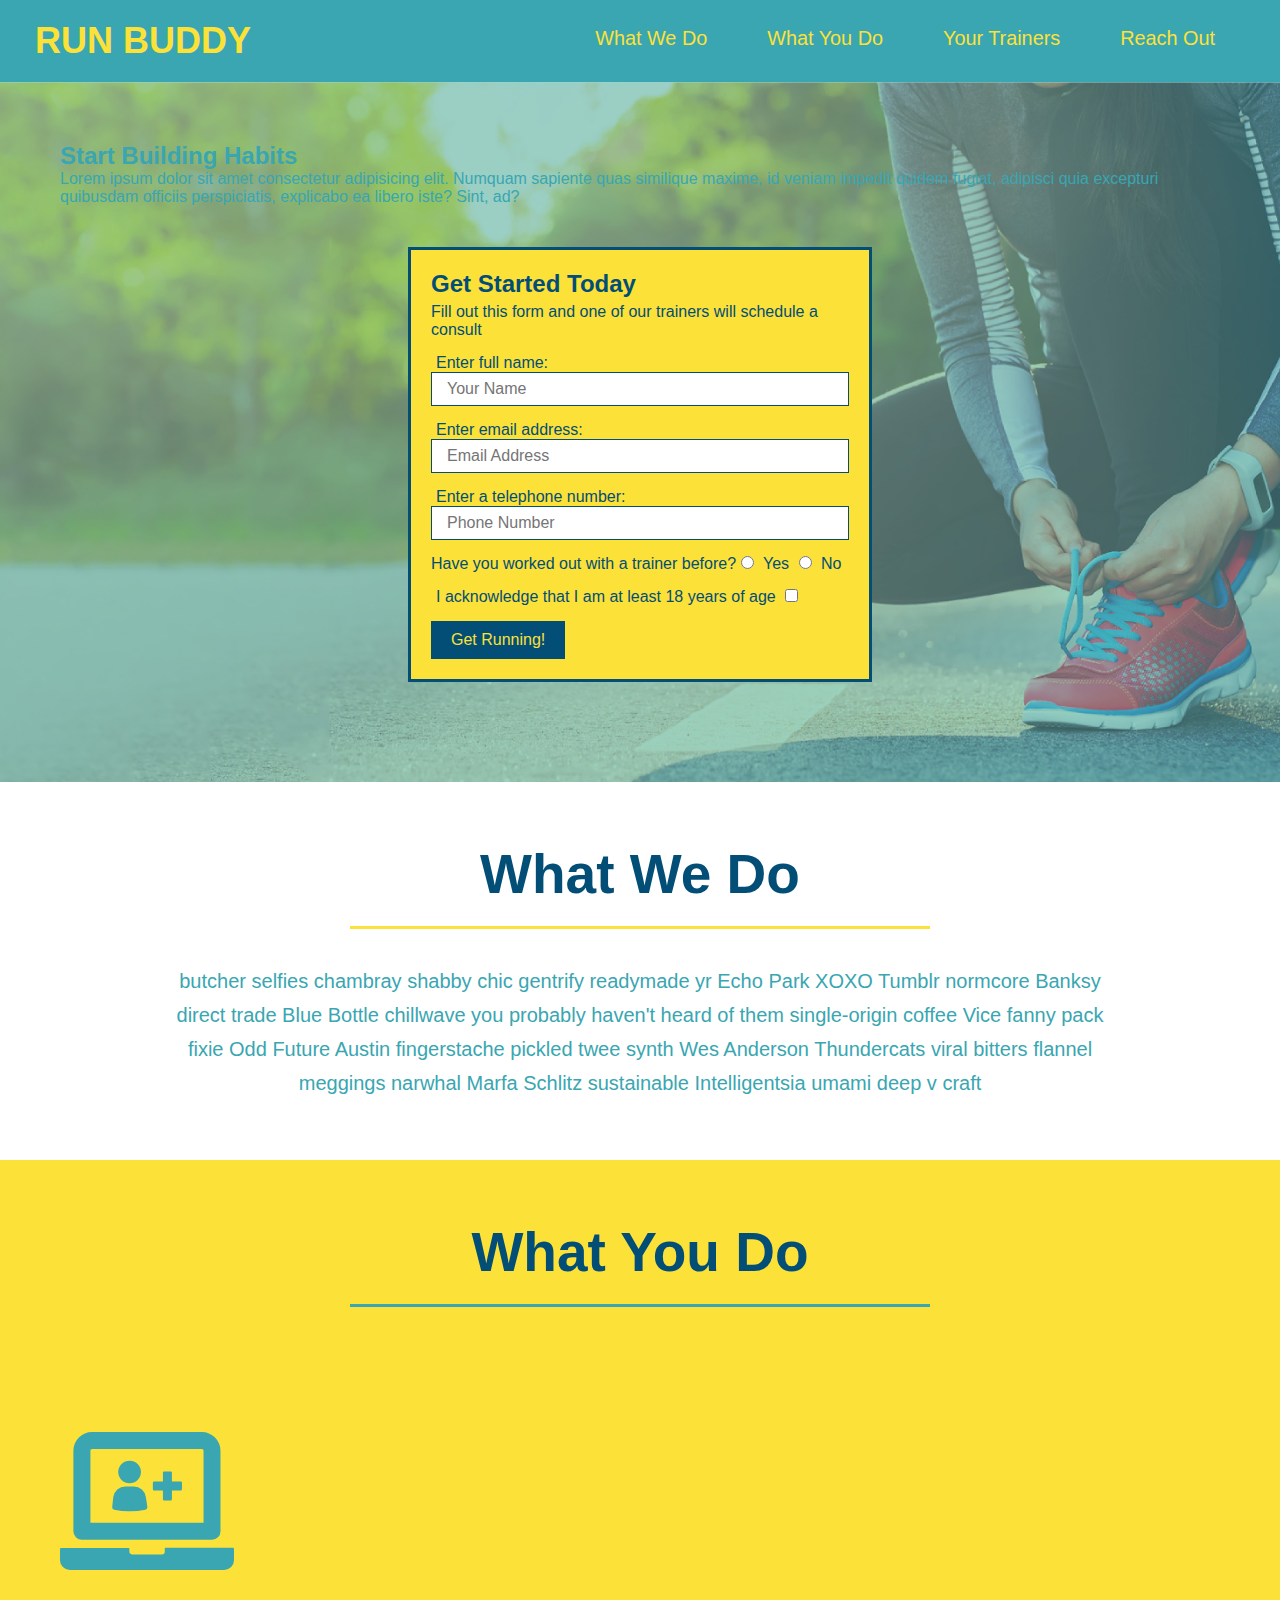
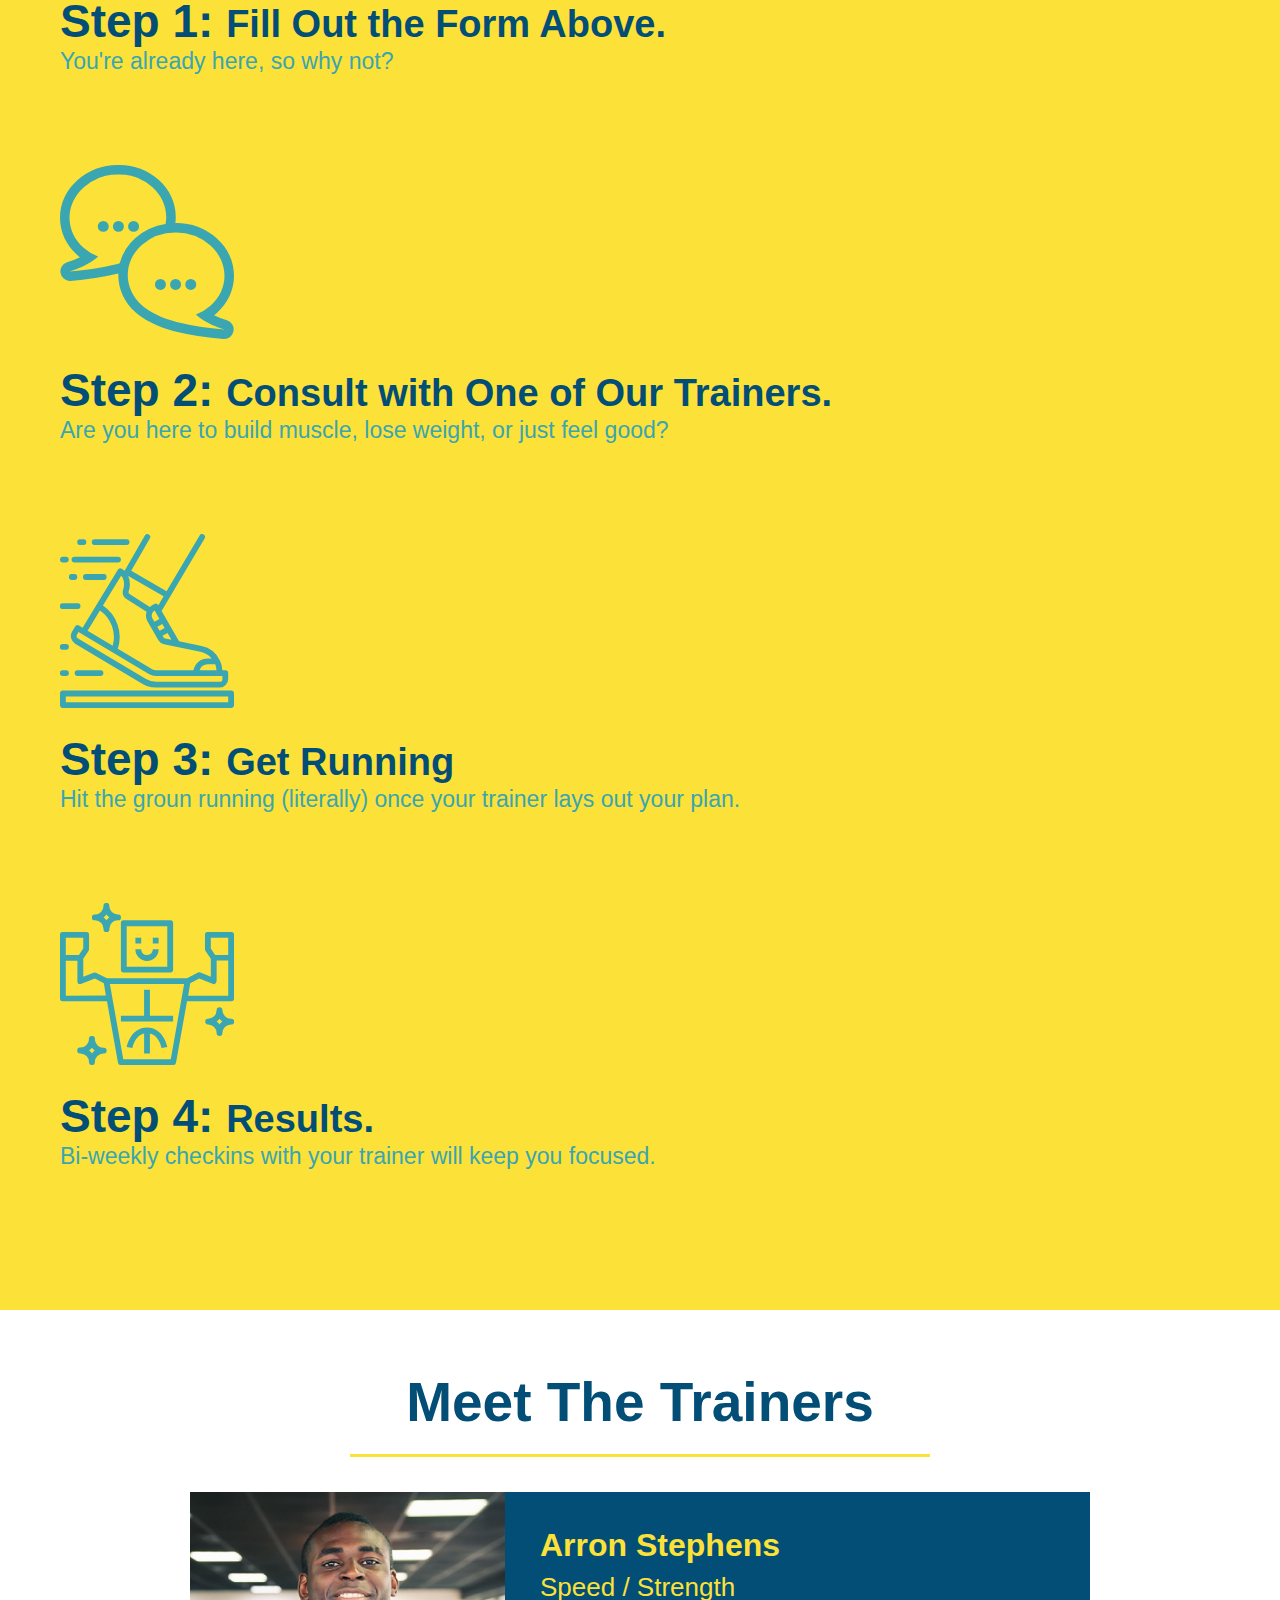
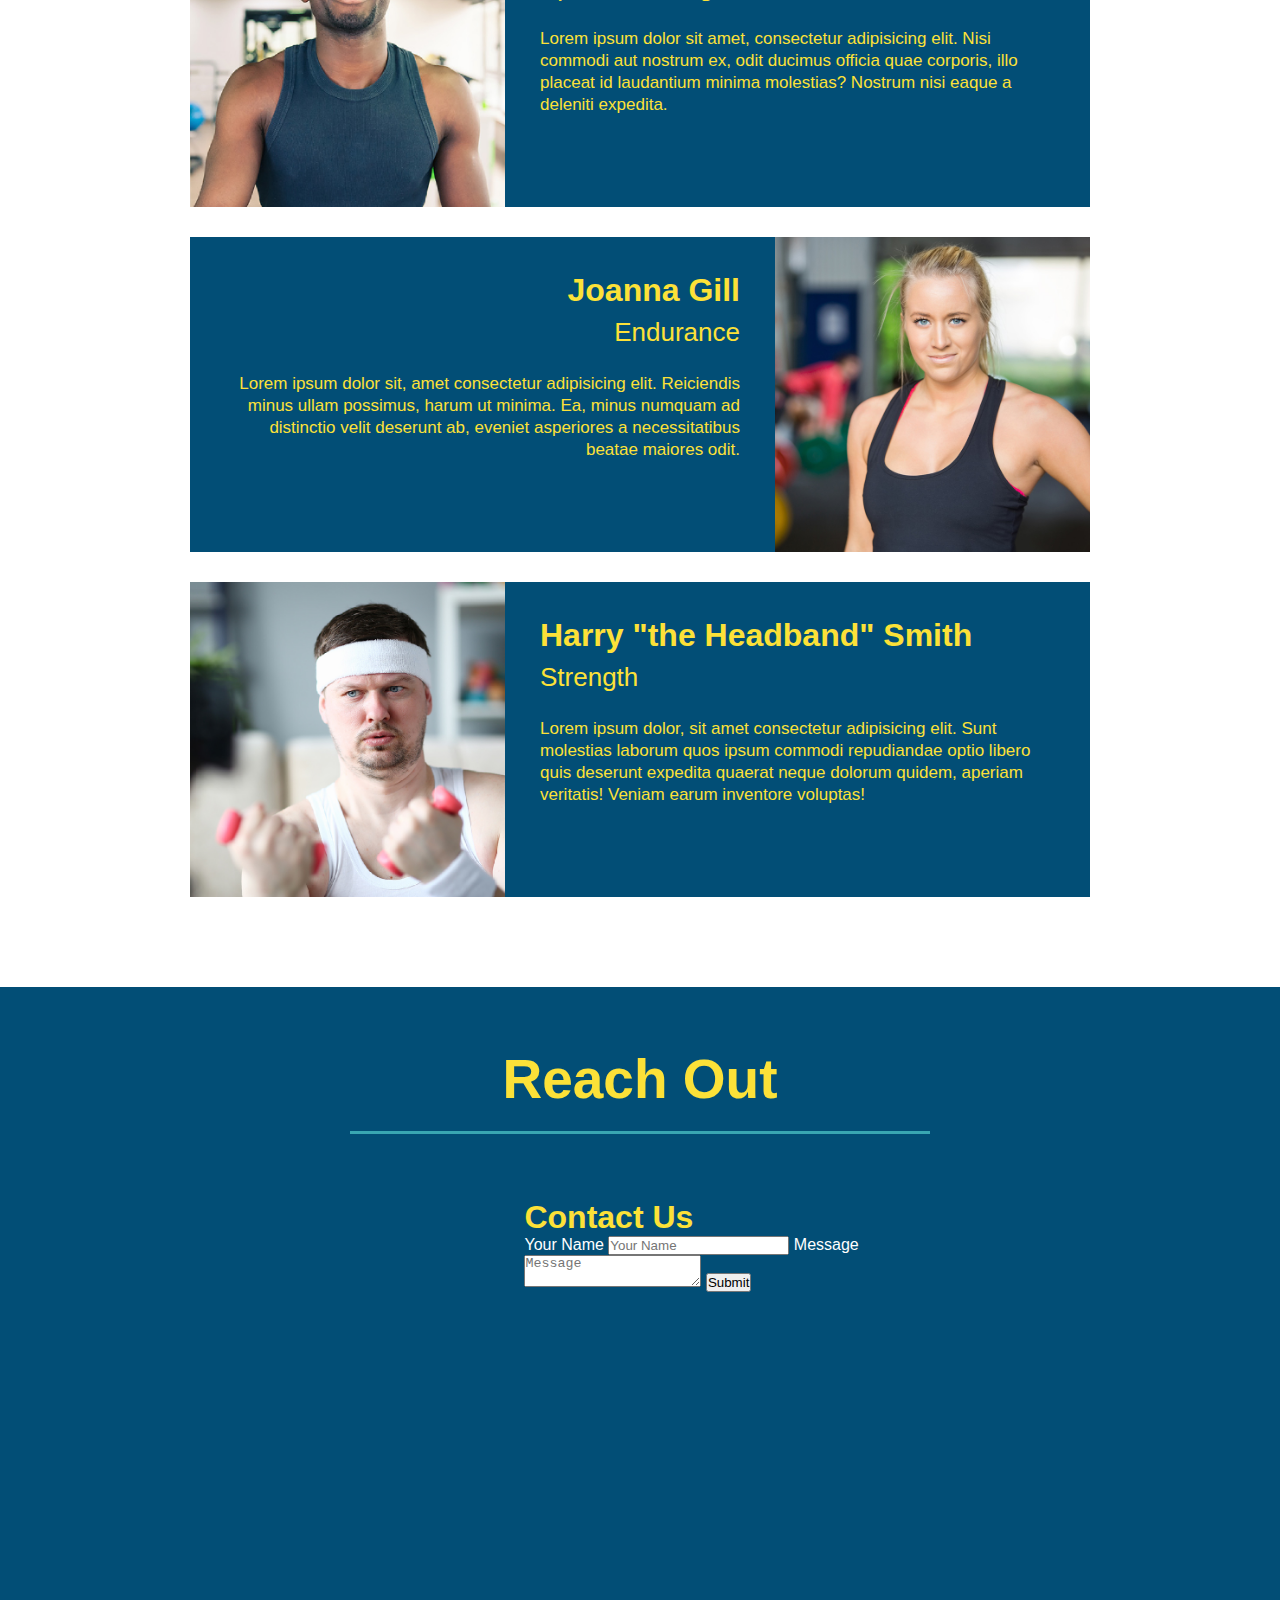
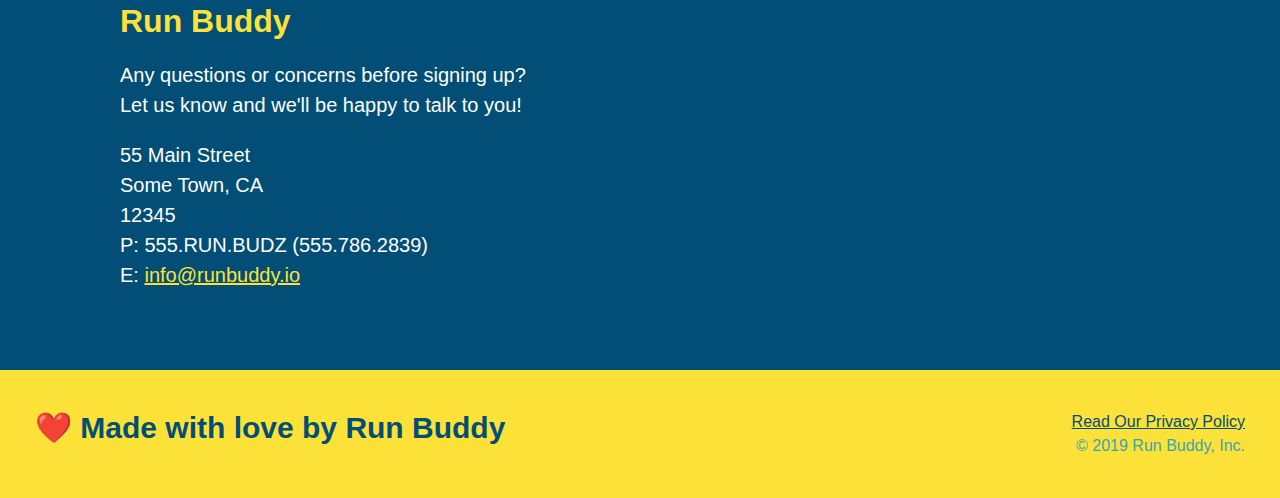
==== index.html @ 7a64c6c5 "centering section heading" ====
<!DOCTYPE html>
<html lang="en">
    <head>
        <meta charset="UTF-8">
        <title>RUN BUDDY</title>
        <link rel="stylesheet" href="./assets/css/style.css" />
    </head>
    <body>
        <!-- navigation -->
        <header>
            <h1>
                <a href="/">RUN BUDDY</a>
            </h1>
            <nav>
                <!-- unordered list element -->
                <ul>
                    <!-- list item element -->
                    <li>
                        <!-- anchor element -->
                        <a href="#what-we-do">What We Do</a>
                    </li>
                    <li>
                        <a href="#what-you-do">What You Do</a>
                    </li>
                    <li>
                        <a href="#your-trainers">Your Trainers</a>
                    </li>
                    <li>
                        <a href="#reach-out">Reach Out</a>
                    </li>
                </ul>
            </nav>
        </header>
        <!-- hero/jumbotron -->
        <section class="hero">
            <div>
                <h2>Start Building Habits</h2>
                <p>
                    Lorem ipsum dolor sit amet consectetur adipisicing elit. Numquam sapiente quas similique maxime, id veniam impedit quidem fugiat, adipisci quia excepturi quibusdam officiis perspiciatis, explicabo ea libero iste? Sint, ad?
                </p>
            </div>
            <div class="hero-form">
               <h3>Get Started Today</h3>
               <p>Fill out this form and one of our trainers will schedule a consult</p> 
                <form>
                    <label for="name">Enter full name:</label>
                    <input type="name" placeholder="Your Name" name="name" id="name" class="form-input">
                    <label for="email">Enter email address:</label>
                    <input type="email" placeholder="Email Address" name="email" id="email" class="form-input">
                    <label for="phone">Enter a telephone number:</label>
                    <input type="tel" placeholder="Phone Number" name="phone" id="phone" class="form-input">
                    <p>
                        Have you worked out with a trainer before?
                        <input type="radio" name="trainer-confirm" id="trainer-yes" />
                        <label for="trainer-yes">Yes</label>
                        <input type="radio" name="trainer-confirm" id="trainer-no" />
                        <label for="trainer-no">No</label>
                    </p>
                    <p>
                        <label for="checkbox">I acknowledge that I am at least 18 years of age</label>
                        <input type="checkbox" name="age-confirm" id="checkbox" />
                    </p>
                    <button type="submit">Get Running!</button>
                </form>
            </div>
        </section>
        <!-- what we do section -->
        <section id="what-we-do" class="intro">
            <div class="flex-row">
                <h2 class="section-title primary-border">What We Do</h2>
            </div>
           <p>
            butcher selfies chambray shabby chic gentrify readymade yr Echo Park XOXO Tumblr normcore Banksy direct trade Blue Bottle chillwave you probably haven't heard of them single-origin coffee Vice fanny pack fixie Odd Future Austin fingerstache pickled twee synth Wes Anderson Thundercats viral bitters flannel meggings narwhal Marfa Schlitz sustainable Intelligentsia umami deep v craft
           </p>
        </section>
        <!-- what you do section-->
        <section id="what-you-do" class="steps">
            <div class="flex-row">
                <h2  class="section-title secondary-border">What You Do</h2>
            </div>
            <div>
                <img src="./assets/images/step-1.svg" alt="" />
                <h3>Step 1: <span>Fill Out the Form Above.</span></h3>
                <p>You're already here, so why not?</p>
            </div>
            <div>
                <img src="./assets/images/step-2.svg" alt="" />
                <h3>Step 2: <span>Consult with One of Our Trainers.</span></h3>
                <p>Are you here to build muscle, lose weight, or just feel good?</p>
            </div>
            <div>
                <img src="./assets/images/step-3.svg" alt="" />
                <h3>Step 3: <span>Get Running</span></h3>
                <p>Hit the groun running (literally) once your trainer lays out your plan.</p>
            </div>
            <div>
                <img src="./assets/images/step-4.svg" alt="" />
                <h3>Step 4: <span>Results.</span></h3>
                <p>Bi-weekly checkins with your trainer will keep you focused.</p>
            </div>
        </section>
        <!-- meet the trainers section -->
        <section id="your-trainers" class="trainers">
            <div class="flex-row">
                <h2 class="section-title primary-border">
                    Meet The Trainers
                </h2>
            </div>
            <article class="trainer">
                <img src="./assets/images/trainer-1.jpg" alt="Aaron Stephens in his workout clothes, ready to pump iron" />
                <div class="trainer-bio text-left">
                    <h3>Arron Stephens</h3>
                    <h4>Speed / Strength</h4>
                    <p>
                        Lorem ipsum dolor sit amet, consectetur adipisicing elit. Nisi commodi aut nostrum ex, odit ducimus officia quae corporis, illo placeat id laudantium minima molestias? Nostrum nisi eaque a deleniti expedita.
                    </p>
                </div>
            </article>
            <article class="trainer">
                <div class="trainer-bio text-right">
                    <h3>Joanna Gill</h3>
                    <h4>Endurance</h4>
                    <p>
                        Lorem ipsum dolor sit, amet consectetur adipisicing elit. Reiciendis minus ullam possimus, harum ut minima. Ea, minus numquam ad distinctio velit deserunt ab, eveniet asperiores a necessitatibus beatae maiores odit.
                    </p>
                </div>
                <img src="./assets/images/trainer-2.jpg" />
            </article>
            <article class="trainer">
                <img src="./assets/images/trainer-3.jpg" />
                <div class="trainer-bio text-left">
                    <h3>Harry "the Headband" Smith</h3>
                    <h4>Strength</h4>
                    <p>
                        Lorem ipsum dolor, sit amet consectetur adipisicing elit. Sunt molestias laborum quos ipsum commodi repudiandae optio libero quis deserunt expedita quaerat neque dolorum quidem, aperiam veritatis! Veniam earum inventore voluptas!
                    </p>
                </div>
            </article>
        </section>
        <!-- reach out section -->
        <section id="reach-out" class="contact">
            <div class="flex-row">
                <h2 class="section-title secondary-border">Reach Out</h2>
            </div>
            <div class="contact-info">
                <iframe src="https://www.google.com/maps/embed?pb=!1m18!1m12!1m3!1d3147.1079747227936!2d-120.42364418397035!3d37.92790791110593!2m3!1f0!2f0!3f0!3m2!1i1024!2i768!4f13.1!3m3!1m2!1s0x8090c49129b6ac57%3A0xb56c7eb95a2cd8bd!2sMain%20St%2C%20California%2095327!5e0!3m2!1sen!2sus!4v1616426329495!5m2!1sen!2sus"
                style="border:0;" 
                allowfullscreen="" 
                loading="lazy">
                </iframe>
                <div class="contact-form">
                    <h3>Contact Us</h3>
                    <form>
                        <label for="contact-name">Your Name</label>
                        <input type="text" id="contact-name" placeholder="Your Name" />

                        <label for="contact-message">Message</label>
                        <textarea id="contact-message" placeholder="Message"></textarea>

                        <button type="submit">Submit</button>
                    </form>
                </div>
                <div>
                    <h3>Run Buddy</h3>
                    <p>
                        Any questions or concerns before signing up?
                        <br />
                        Let us know and we'll be happy to talk to you!
                    </p>
                    <address>
                        55 Main Street <br />
                        Some Town, CA <br />
                        12345 <br />
                        P: 555.RUN.BUDZ (555.786.2839) <br />
                        E: <a href="mailto:info@runbuddy.io">info@runbuddy.io</a>
                    </address>
                </div>
            </div>
        </section>
        <!-- footer -->
        <footer>
            <h2>❤️ Made with love by Run Buddy</h2>
            <div>
                <a href="./privacy-policy.html">Read Our Privacy Policy</a><br />
                &copy; 2019 Run Buddy, Inc.
            </div>
        </footer>
    </body>
</html>
---- assets/css/style.css ----
/* This is how to comment */
* {
    margin: 0;
    padding: 0;
    box-sizing: border-box;
}
body {
    color: #39a6b2;
    font-family: Helvetica, Arial, sans-serif;
}
header {
    padding: 20px 35px;
    background-color: #39a6b2;
    display: flex;
    justify-content: space-between;
    flex-wrap: wrap;
}
header h1 {
    font-weight: bold;
    font-size: 36px;
    color: #fce138;
    margin: 0;
}
header a {
    text-decoration: none;
    color: #fce138;
}
header nav {
    margin: 7px 0;
}
header nav ul {
    display: flex;
    flex-wrap: wrap;
    justify-content: space-between;
    align-items: center;
    list-style: none;
}
header nav ul li a {
    margin: 0 30px;
    font-weight: lighter;
    font-size: 1.55vw;
}
footer {
    background: #fce138;
    width: 100%;
    padding: 40px 35px;
    display: flex;
    justify-content: space-between;
    flex-wrap: wrap;
}
footer h2 {
    color: #024e76;
    font-size: 30px;
    margin: 0;
}
footer div {
    line-height: 1.5;
    text-align: right;
}
footer a {
    color: #024e76;
}
section {
    padding: 60px;
}
.hero {
    background-image: url("../images/hero-bg.jpg");
    background-size: cover;
    background-position: center;
    display: flex;
    justify-content: center;
    flex-wrap: wrap;
}
.hero-cta {
    width: 35%;
    text-align: right;
    margin: 3.5%;
    color: #fff;
    font-size: 18px;
    line-height: 1.3;
}
.hero-cta h2 {
    font-style: italic;
    font-size: 55px;
    color: #fce138;
}
.hero-form {
    border: solid 3px #024e76;
    background-color: #fce138;
    padding: 20px;
    color: #024e76;
    width: 40%;
    margin: 3.5%;
}
.hero-form h3 {
    margin: 0;
    font-size: 24px;
}
.hero-form p {
    margin: 5px 0 15px 0;
}
.form-input {
    border: 1px solid #024e76;
    display: block;
    padding: 7px 15px;
    font-size: 16px;
    color: #024e76;
    width: 100%;
    margin-bottom: 15px;
}
.hero-form label {
    margin: 0 5px;
}
.hero-form button {
    color: #fce138;
    background-color: #024e76;
    border: none;
    padding: 10px 20px;
    font-size: 16px;
}
.intro p {
    line-height: 1.7;
    color: #39a6b2;
    width: 80%; margin: 0 auto;
    font-size: 20px;
    text-align: center;
}
.steps {
    background: #fce138;
}
.section-title {
    font-size: 55px;
    color: #024e76;
    border-bottom: 3px solid;
    padding-bottom: 20px;
    text-align: center;
    margin: 0 auto 35px auto;
    width: 50%;
}
.primary-border {
    border-color: #fce138;
}
.secondary-border {
    border-color: #39a6b2;
}
.steps div {
    margin-bottom: 80px;
}
.steps img {
    width: 15%;
    margin: 10px 0;
}
.steps h3 {
    color: #024e76;
    font-size: 46px;
    margin-top: 10px;
}
.steps p {
    color: #39a6b2;
    font-size: 23px;
}
.steps span {
    font-size: 38px;
}
.trainers {

}
.trainer {
    width: 900px;
    margin: 0 auto 30px auto;
    background: #024e76;
    color: #fce138;
    overflow: auto;
}
.trainer img {
    width: 35%;
    float: left;
}
.trainer-bio {
    padding: 35px;
    float: left;
    width: 65%;
}
.text-left {
    text-align: left;
}
.text-right {
    text-align: right;
}
.trainer-bio h3 {
    font-size: 32px;
    margin-bottom: 8px;
}
.trainer-bio h4 {
    font-weight: lighter;
    font-size: 26px;
    margin-bottom: 25px;
}
.trainer-bio p {
    font-size: 17px;
    line-height: 1.3;
}
.contact {
    background: #024e76;;
}
.contact h2 {
    color: #fce138;
}
.contact-info iframe {
    width: 400px;
    height: 400px;
}
.contact-info div {
    width: 410px;
    display: inline-block;
    vertical-align: top;
    text-align: left;
    margin: 30px 0 0 60px;
    color: white;
}
.contact-info h3 {
    color: #fce138;
    font-size: 32px;
}
.contact-info p, .contact-info address {
    margin: 20px 0;
    line-height: 1.5;
    font-size: 20px;
    font-style: normal;
}
.contact-info a {
    color: #fce138;
}
.flex-row {
    display: flex;
}
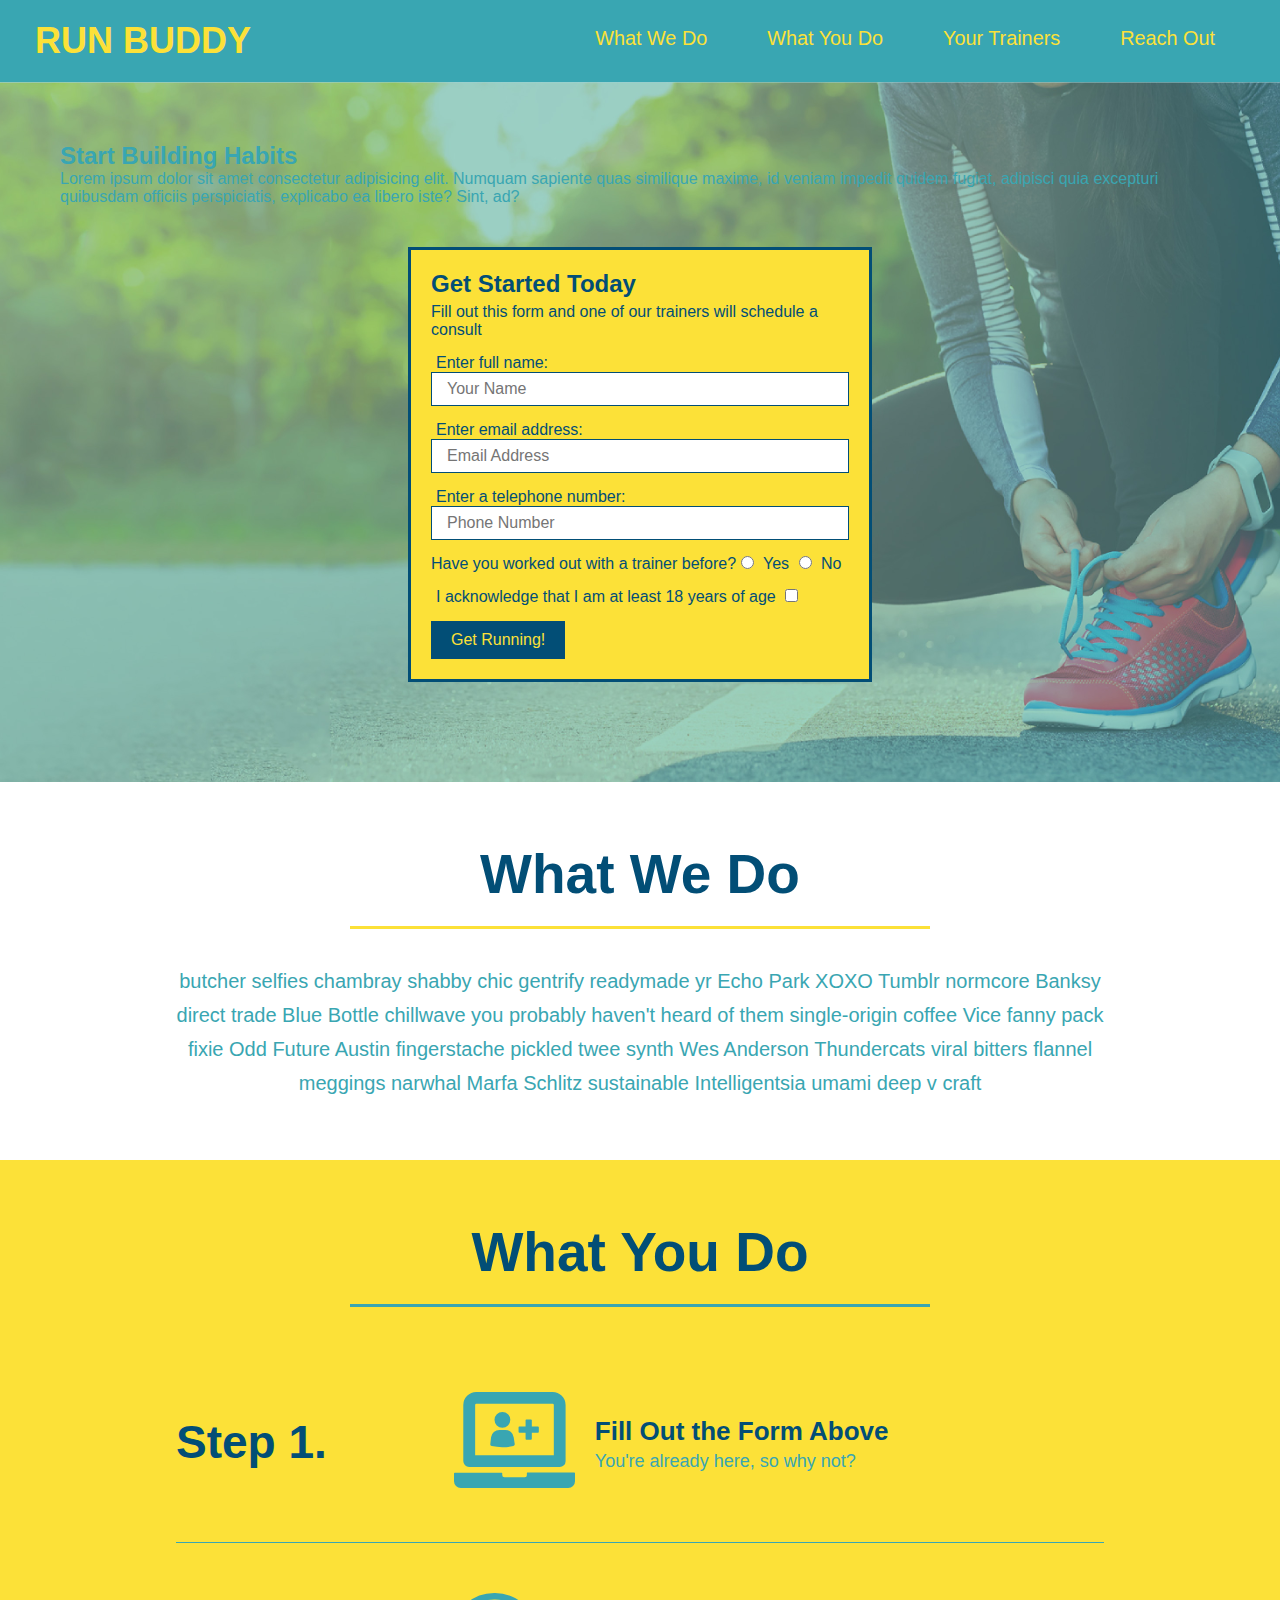
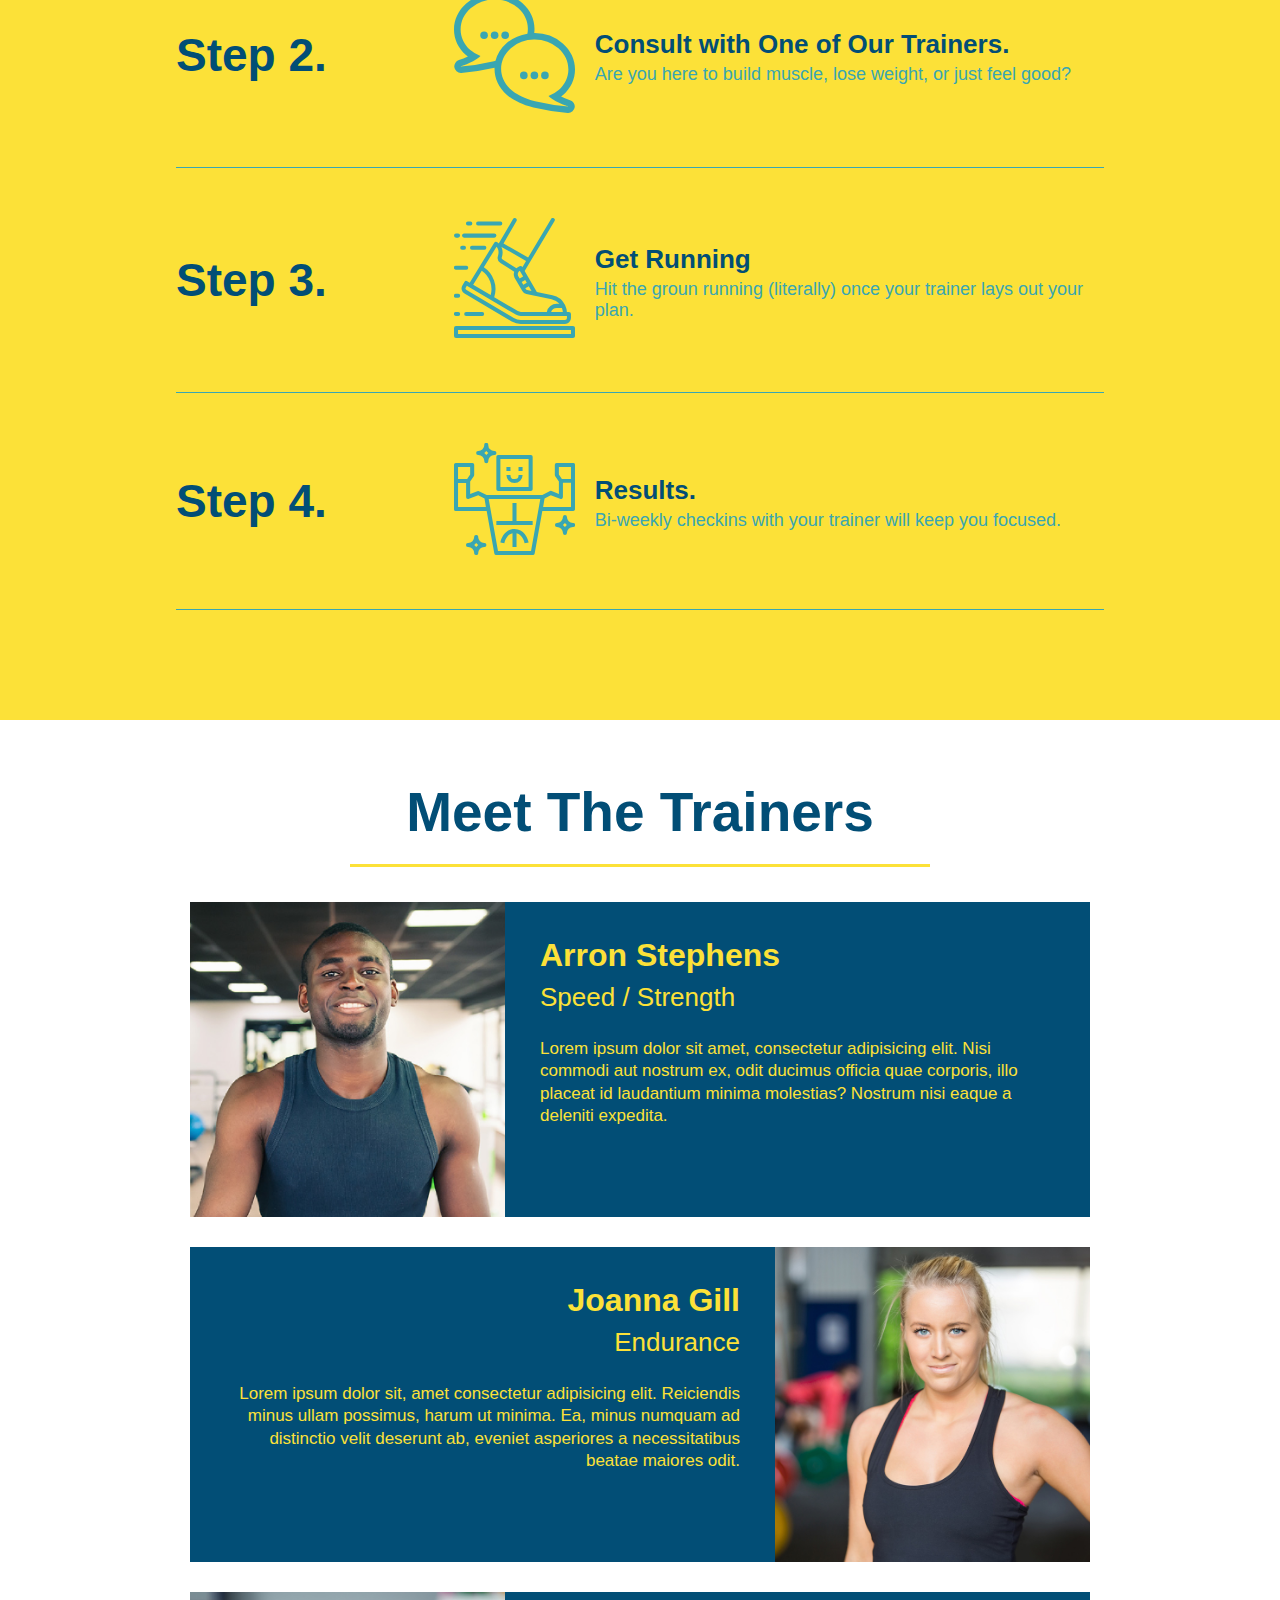
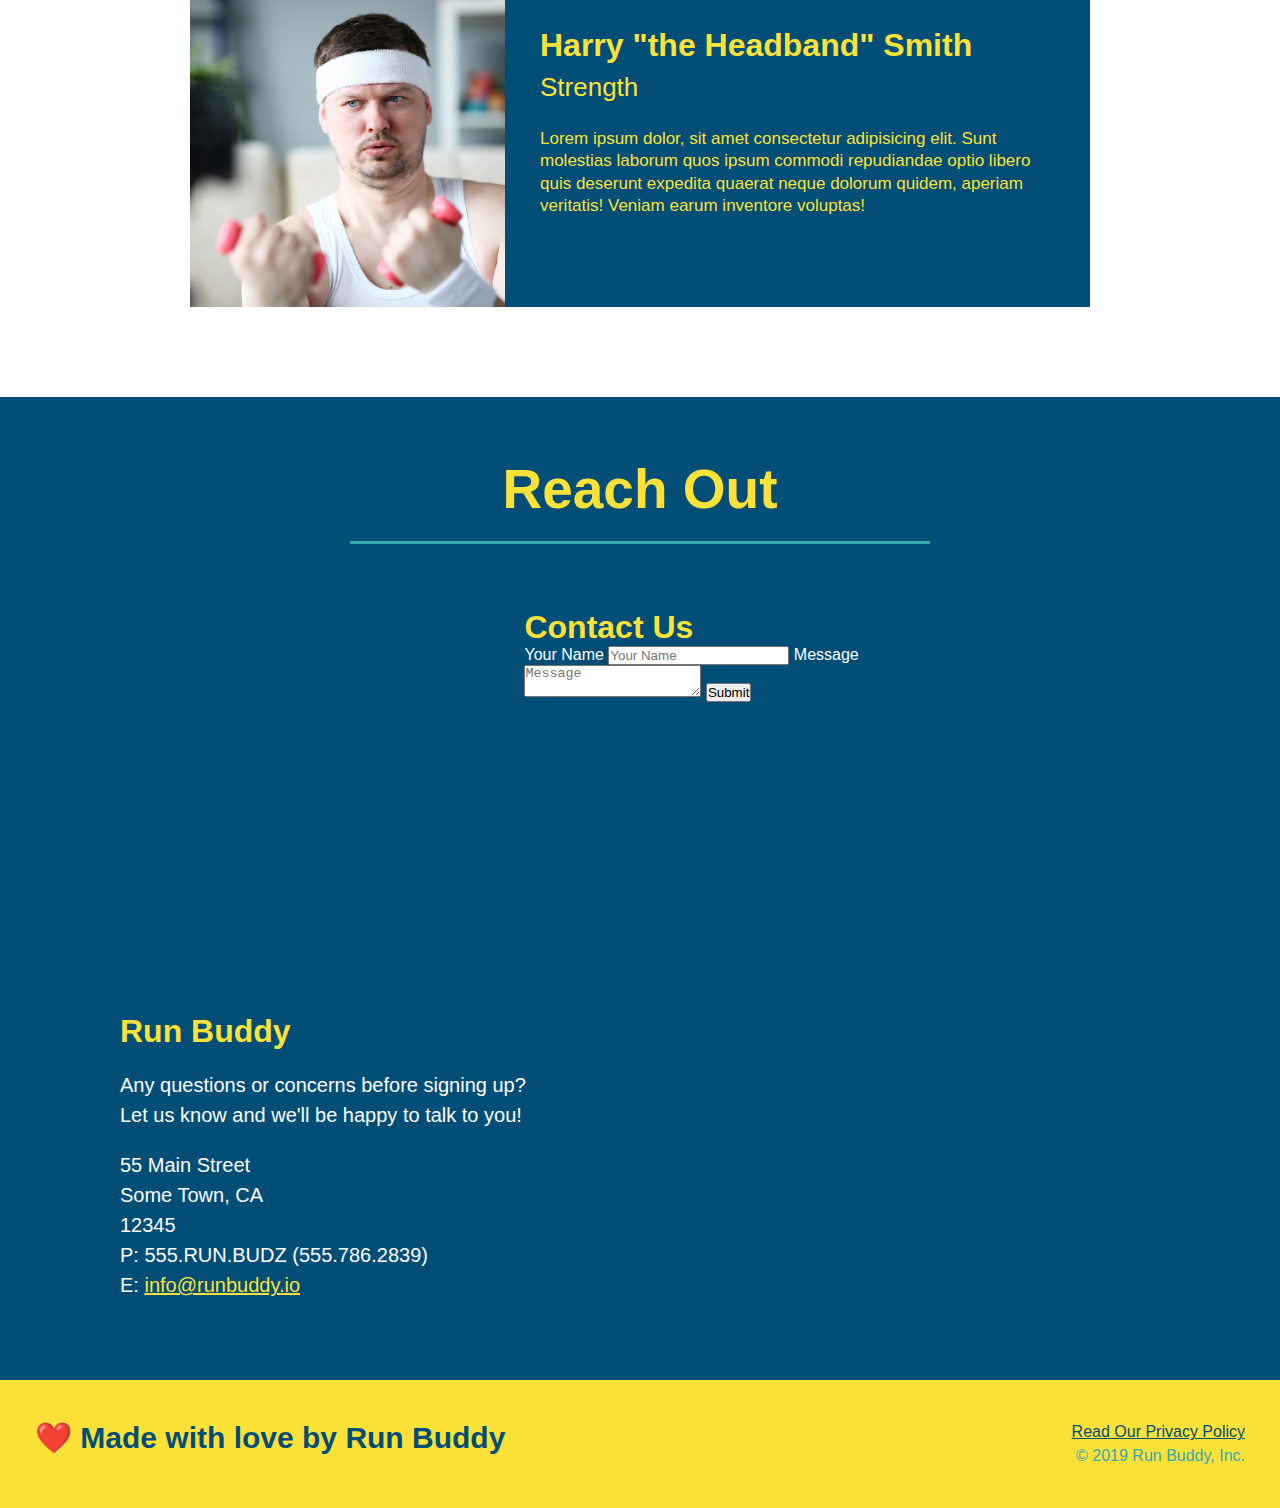
==== commit cc2c3e39: "add flexbox to the steps" ====
--- a/index.html
+++ b/index.html
@@ -78,25 +78,53 @@
             <div class="flex-row">
                 <h2  class="section-title secondary-border">What You Do</h2>
             </div>
-            <div>
-                <img src="./assets/images/step-1.svg" alt="" />
-                <h3>Step 1: <span>Fill Out the Form Above.</span></h3>
-                <p>You're already here, so why not?</p>
-            </div>
-            <div>
-                <img src="./assets/images/step-2.svg" alt="" />
-                <h3>Step 2: <span>Consult with One of Our Trainers.</span></h3>
-                <p>Are you here to build muscle, lose weight, or just feel good?</p>
-            </div>
-            <div>
-                <img src="./assets/images/step-3.svg" alt="" />
-                <h3>Step 3: <span>Get Running</span></h3>
-                <p>Hit the groun running (literally) once your trainer lays out your plan.</p>
-            </div>
-            <div>
-                <img src="./assets/images/step-4.svg" alt="" />
-                <h3>Step 4: <span>Results.</span></h3>
-                <p>Bi-weekly checkins with your trainer will keep you focused.</p>
+            <div class="step">
+                <h3>Step 1.</h3>
+                <div class="step-info">
+                    <div class="step-img">
+                        <img src="./assets/images/step-1.svg" alt="" />
+                    </div>
+                    <div class="step-text">
+                        <h4>Fill Out the Form Above</h4>
+                        <p>You're already here, so why not?</p>
+                    </div>
+                </div>
+            </div>
+            <div class="step">
+                <h3>Step 2.</h3>
+                <div class="step-info">
+                    <div class="step-img">
+                        <img src="./assets/images/step-2.svg" alt="" />
+                    </div>
+                    <div class="step-text">
+                        <h4>Consult with One of Our Trainers.</h4>
+                        <p>Are you here to build muscle, lose weight, or just feel good?</p>
+                    </div>
+                </div>
+            </div>
+            <div class="step">
+                <h3>Step 3.</h3>
+                <div class="step-info">
+                    <div class="step-img">
+                        <img src="./assets/images/step-3.svg" alt="" />
+                    </div>
+                    <div class="step-text">
+                        <h4>Get Running</h4>
+                        <p>Hit the groun running (literally) once your trainer lays out your plan.</p>
+                    </div>
+                </div>
+            </div>
+            <div class="step">
+                <h3>Step 4.</h3>
+                <div class="step-info">
+                    <div class="step-img">
+                        <img src="./assets/images/step-4.svg" alt="" />
+                    </div>
+                    <div class="step-text">
+                        <h4>Results.</h4>
+                        <p>Bi-weekly checkins with your trainer will keep you focused.</p>
+                    </div>
+                </div>
             </div>
         </section>
         <!-- meet the trainers section -->
--- a/assets/css/style.css
+++ b/assets/css/style.css
@@ -143,27 +143,45 @@
 .secondary-border {
     border-color: #39a6b2;
 }
-.steps div {
-    margin-bottom: 80px;
-}
-.steps img {
-    width: 15%;
-    margin: 10px 0;
-}
-.steps h3 {
+.step {
+    margin: 50px auto;
+    padding-bottom: 50px;
+    width: 80%;
+    border-bottom: 1px solid #39a6b2;
+    display: flex;
+    flex-wrap: wrap;
+    align-items: center;
+    justify-content: space-between;
+}
+.step h3 {
     color: #024e76;
     font-size: 46px;
-    margin-top: 10px;
-}
-.steps p {
+    flex: 1 30%;
+}
+.step-info {
+    flex: 2 70%;
+    display: flex;
+    flex-wrap: wrap;
+    align-items: center;
+}
+.step-img {
+    flex: 1 12%;
+    margin-right: 20px;
+}
+.step-img img {
+    max-width: 100%;
+}
+.step-text {
+    flex: 12;
+}
+.step-text p {
     color: #39a6b2;
-    font-size: 23px;
-}
-.steps span {
-    font-size: 38px;
-}
-.trainers {
-
+    font-size: 18px;
+}
+.step-text h4 {
+    font-size: 26px;
+    line-height: 1.5;
+    color: #024e76;
 }
 .trainer {
     width: 900px;
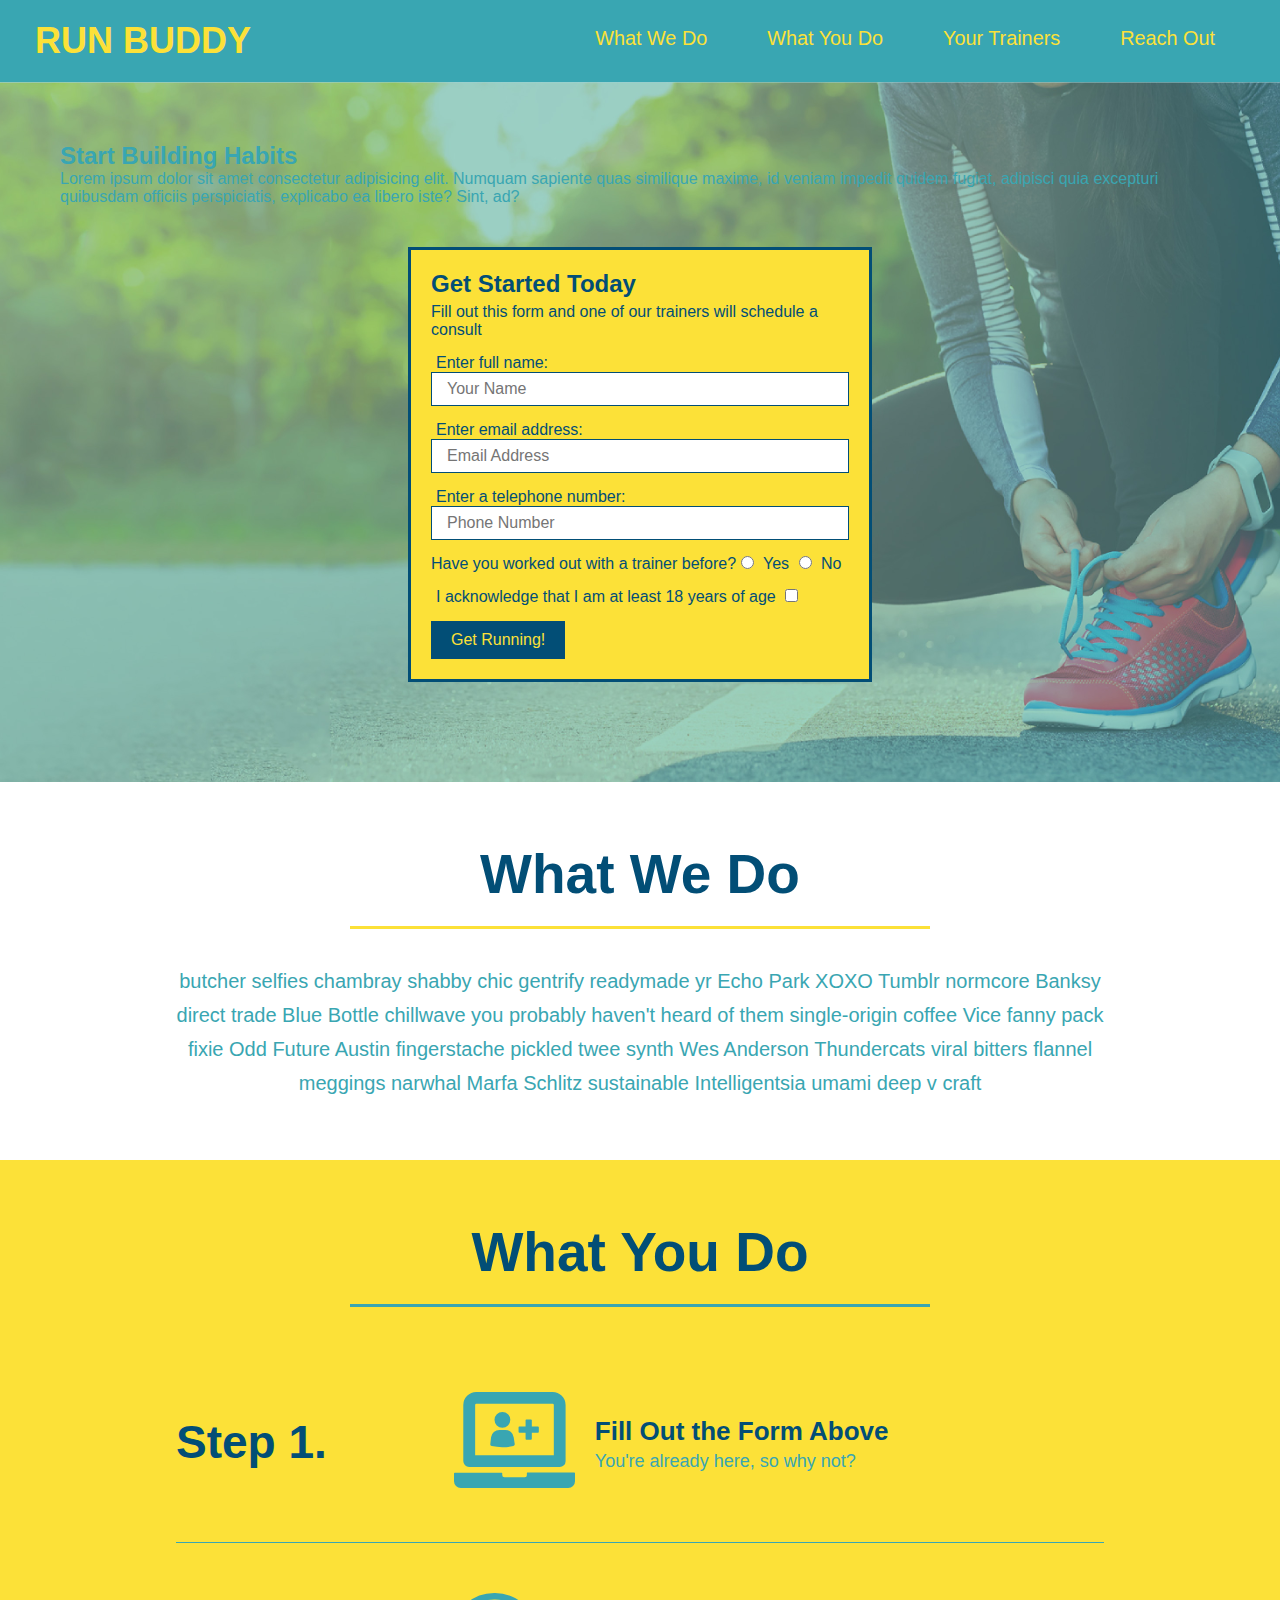
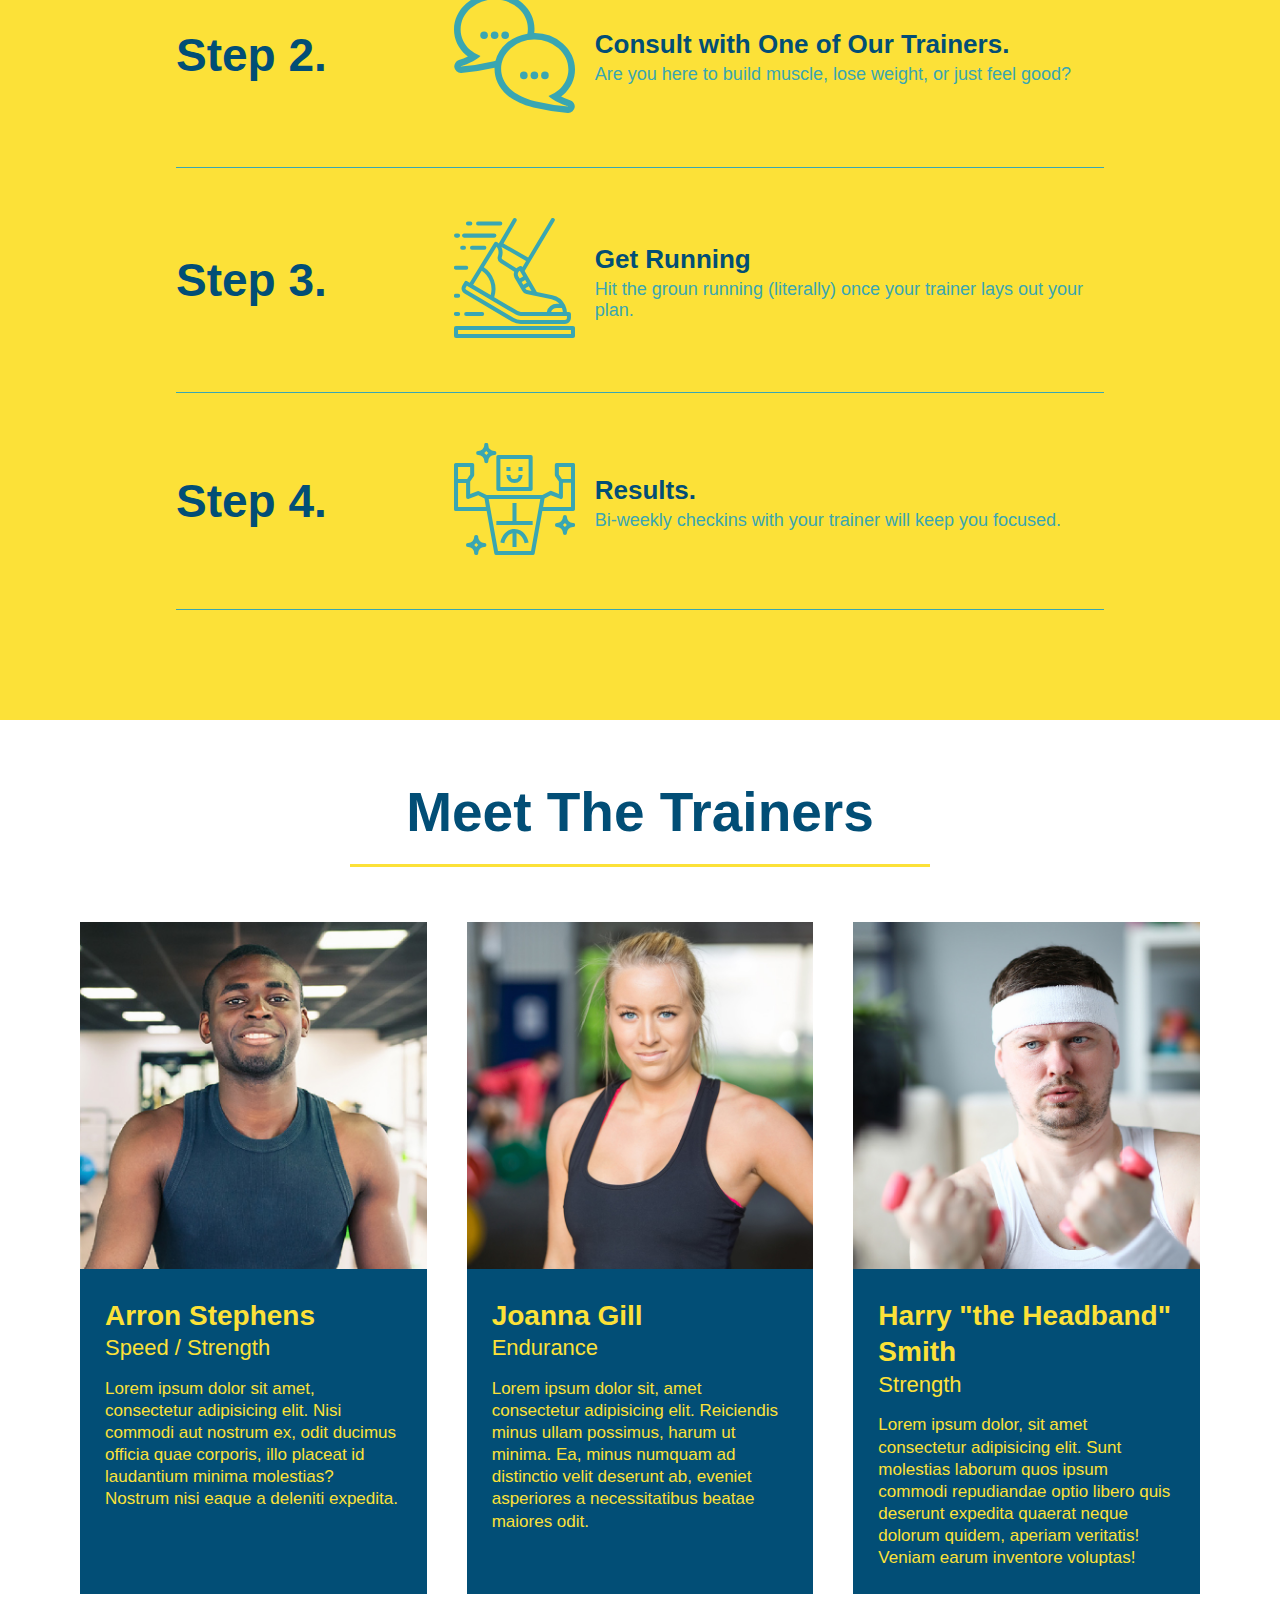
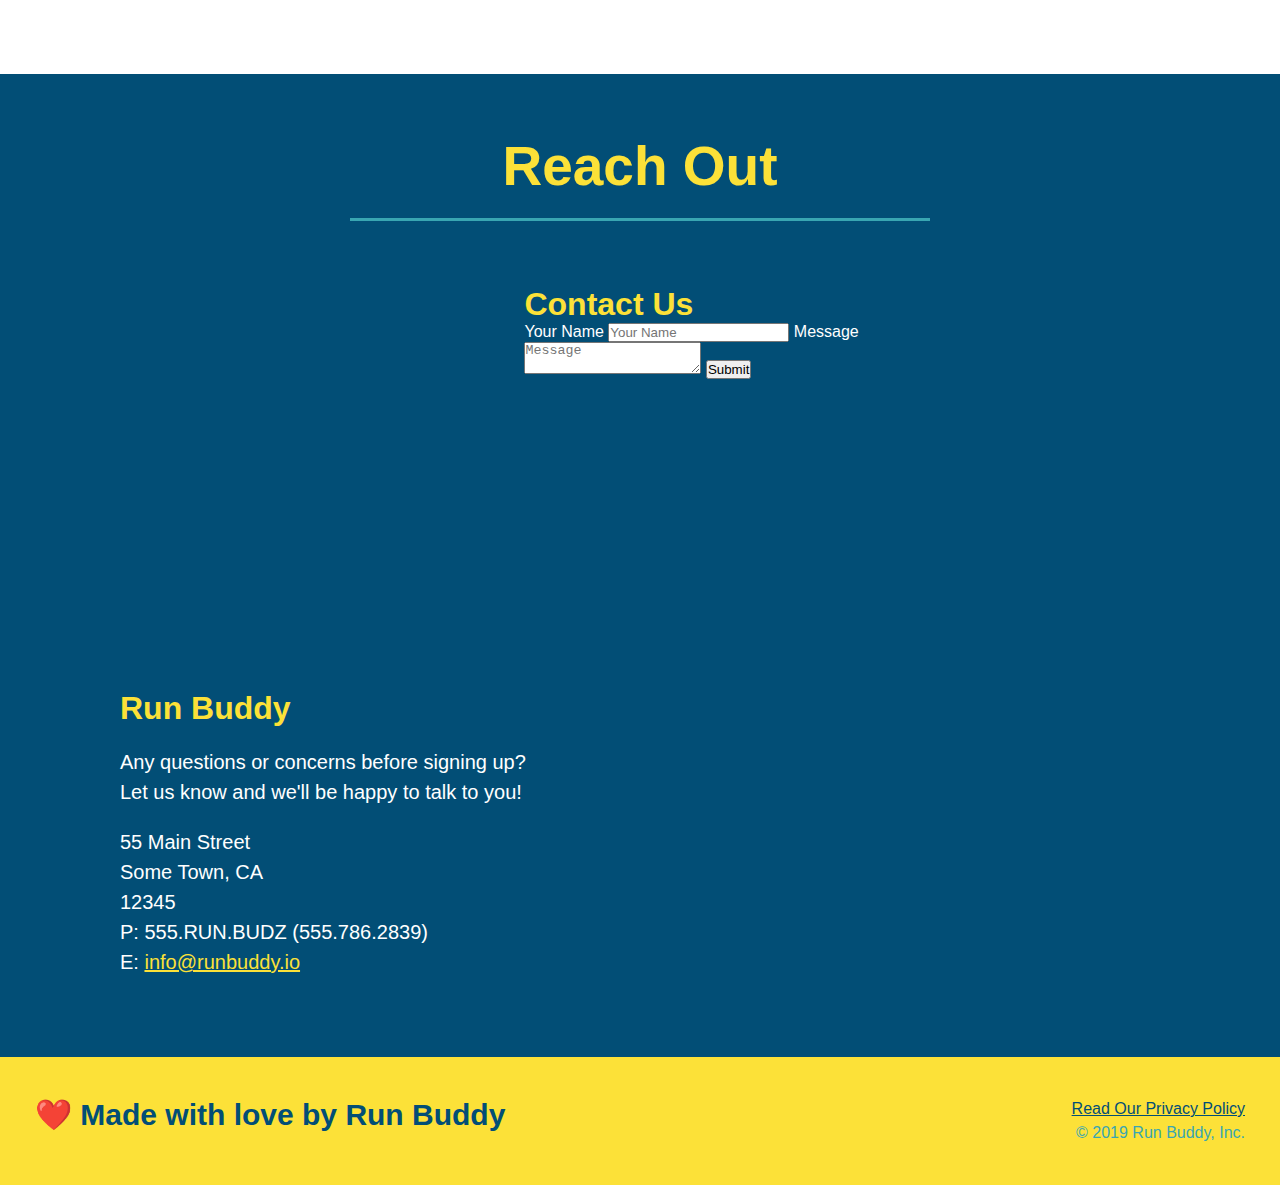
==== commit 8680ad5e: "add flexbox to the trainers" ====
--- a/index.html
+++ b/index.html
@@ -128,42 +128,44 @@
             </div>
         </section>
         <!-- meet the trainers section -->
-        <section id="your-trainers" class="trainers">
+        <section id="your-trainers">
             <div class="flex-row">
                 <h2 class="section-title primary-border">
                     Meet The Trainers
                 </h2>
             </div>
+            <div class="trainers">
             <article class="trainer">
                 <img src="./assets/images/trainer-1.jpg" alt="Aaron Stephens in his workout clothes, ready to pump iron" />
-                <div class="trainer-bio text-left">
-                    <h3>Arron Stephens</h3>
-                    <h4>Speed / Strength</h4>
+                <div class="trainer-bio">
+                    <h3 class="trainer-name">Arron Stephens</h3>
+                    <h4 class="trainer-role">Speed / Strength</h4>
                     <p>
                         Lorem ipsum dolor sit amet, consectetur adipisicing elit. Nisi commodi aut nostrum ex, odit ducimus officia quae corporis, illo placeat id laudantium minima molestias? Nostrum nisi eaque a deleniti expedita.
                     </p>
                 </div>
             </article>
             <article class="trainer">
-                <div class="trainer-bio text-right">
-                    <h3>Joanna Gill</h3>
-                    <h4>Endurance</h4>
+                <img src="./assets/images/trainer-2.jpg" />
+                <div class="trainer-bio">
+                    <h3 class="trainer-name">Joanna Gill</h3>
+                    <h4 class="trainer-role">Endurance</h4>
                     <p>
                         Lorem ipsum dolor sit, amet consectetur adipisicing elit. Reiciendis minus ullam possimus, harum ut minima. Ea, minus numquam ad distinctio velit deserunt ab, eveniet asperiores a necessitatibus beatae maiores odit.
                     </p>
                 </div>
-                <img src="./assets/images/trainer-2.jpg" />
             </article>
             <article class="trainer">
                 <img src="./assets/images/trainer-3.jpg" />
-                <div class="trainer-bio text-left">
-                    <h3>Harry "the Headband" Smith</h3>
-                    <h4>Strength</h4>
+                <div class="trainer-bio">
+                    <h3 class="trainer-name">Harry "the Headband" Smith</h3>
+                    <h4 class="trainer-role">Strength</h4>
                     <p>
                         Lorem ipsum dolor, sit amet consectetur adipisicing elit. Sunt molestias laborum quos ipsum commodi repudiandae optio libero quis deserunt expedita quaerat neque dolorum quidem, aperiam veritatis! Veniam earum inventore voluptas!
                     </p>
                 </div>
             </article>
+            </div>
         </section>
         <!-- reach out section -->
         <section id="reach-out" class="contact">
--- a/assets/css/style.css
+++ b/assets/css/style.css
@@ -183,21 +183,25 @@
     line-height: 1.5;
     color: #024e76;
 }
+.trainers {
+    width: 100%;
+    margin: 0 auto;
+    display: flex;
+    flex-wrap: wrap;
+    justify-content: space-around;
+}
 .trainer {
-    width: 900px;
-    margin: 0 auto 30px auto;
+    margin: 20px;
     background: #024e76;
     color: #fce138;
-    overflow: auto;
+    flex: 1;
 }
 .trainer img {
-    width: 35%;
-    float: left;
+    width: 100%;
 }
 .trainer-bio {
-    padding: 35px;
-    float: left;
-    width: 65%;
+    padding: 25px;
+    line-height: 1.3;
 }
 .text-left {
     text-align: left;
@@ -206,17 +210,15 @@
     text-align: right;
 }
 .trainer-bio h3 {
-    font-size: 32px;
-    margin-bottom: 8px;
+    font-size: 28px;
 }
 .trainer-bio h4 {
     font-weight: lighter;
-    font-size: 26px;
-    margin-bottom: 25px;
+    font-size: 22px;
+    margin-bottom: 15px;
 }
 .trainer-bio p {
     font-size: 17px;
-    line-height: 1.3;
 }
 .contact {
     background: #024e76;;
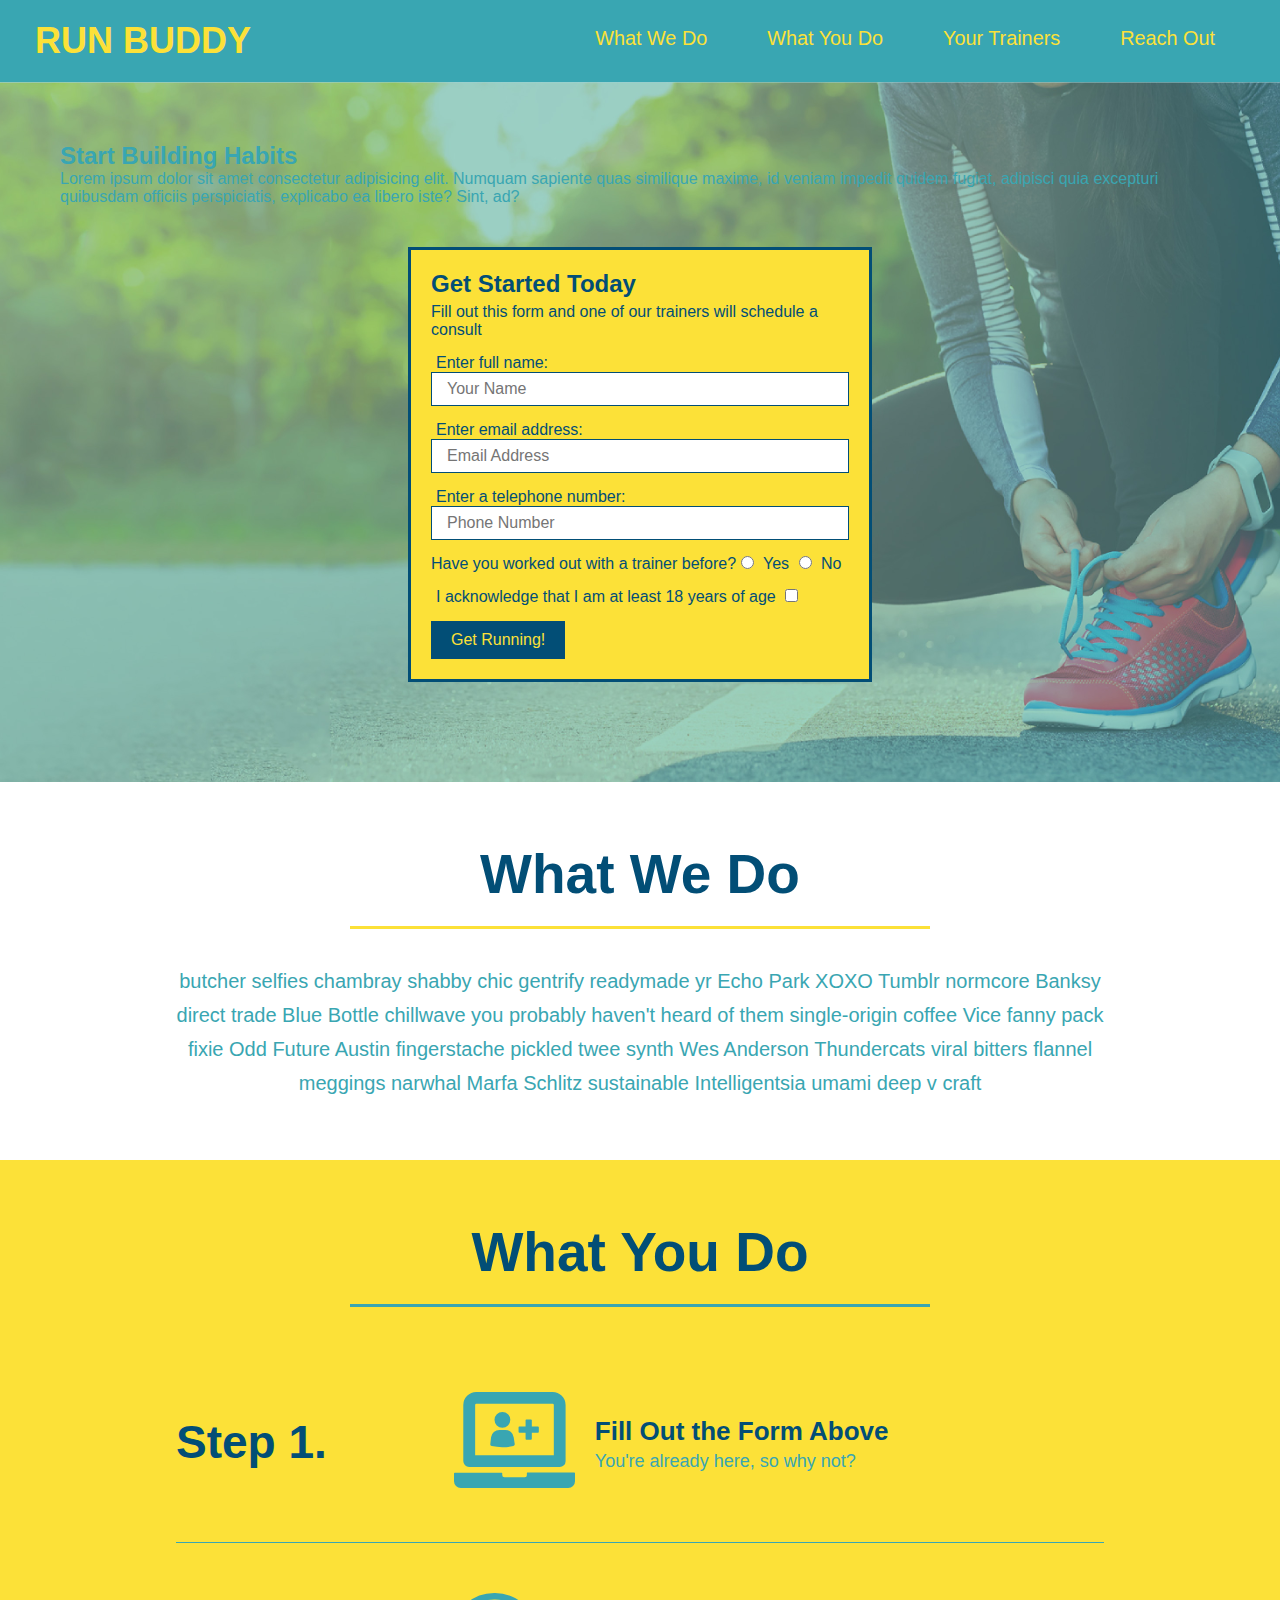
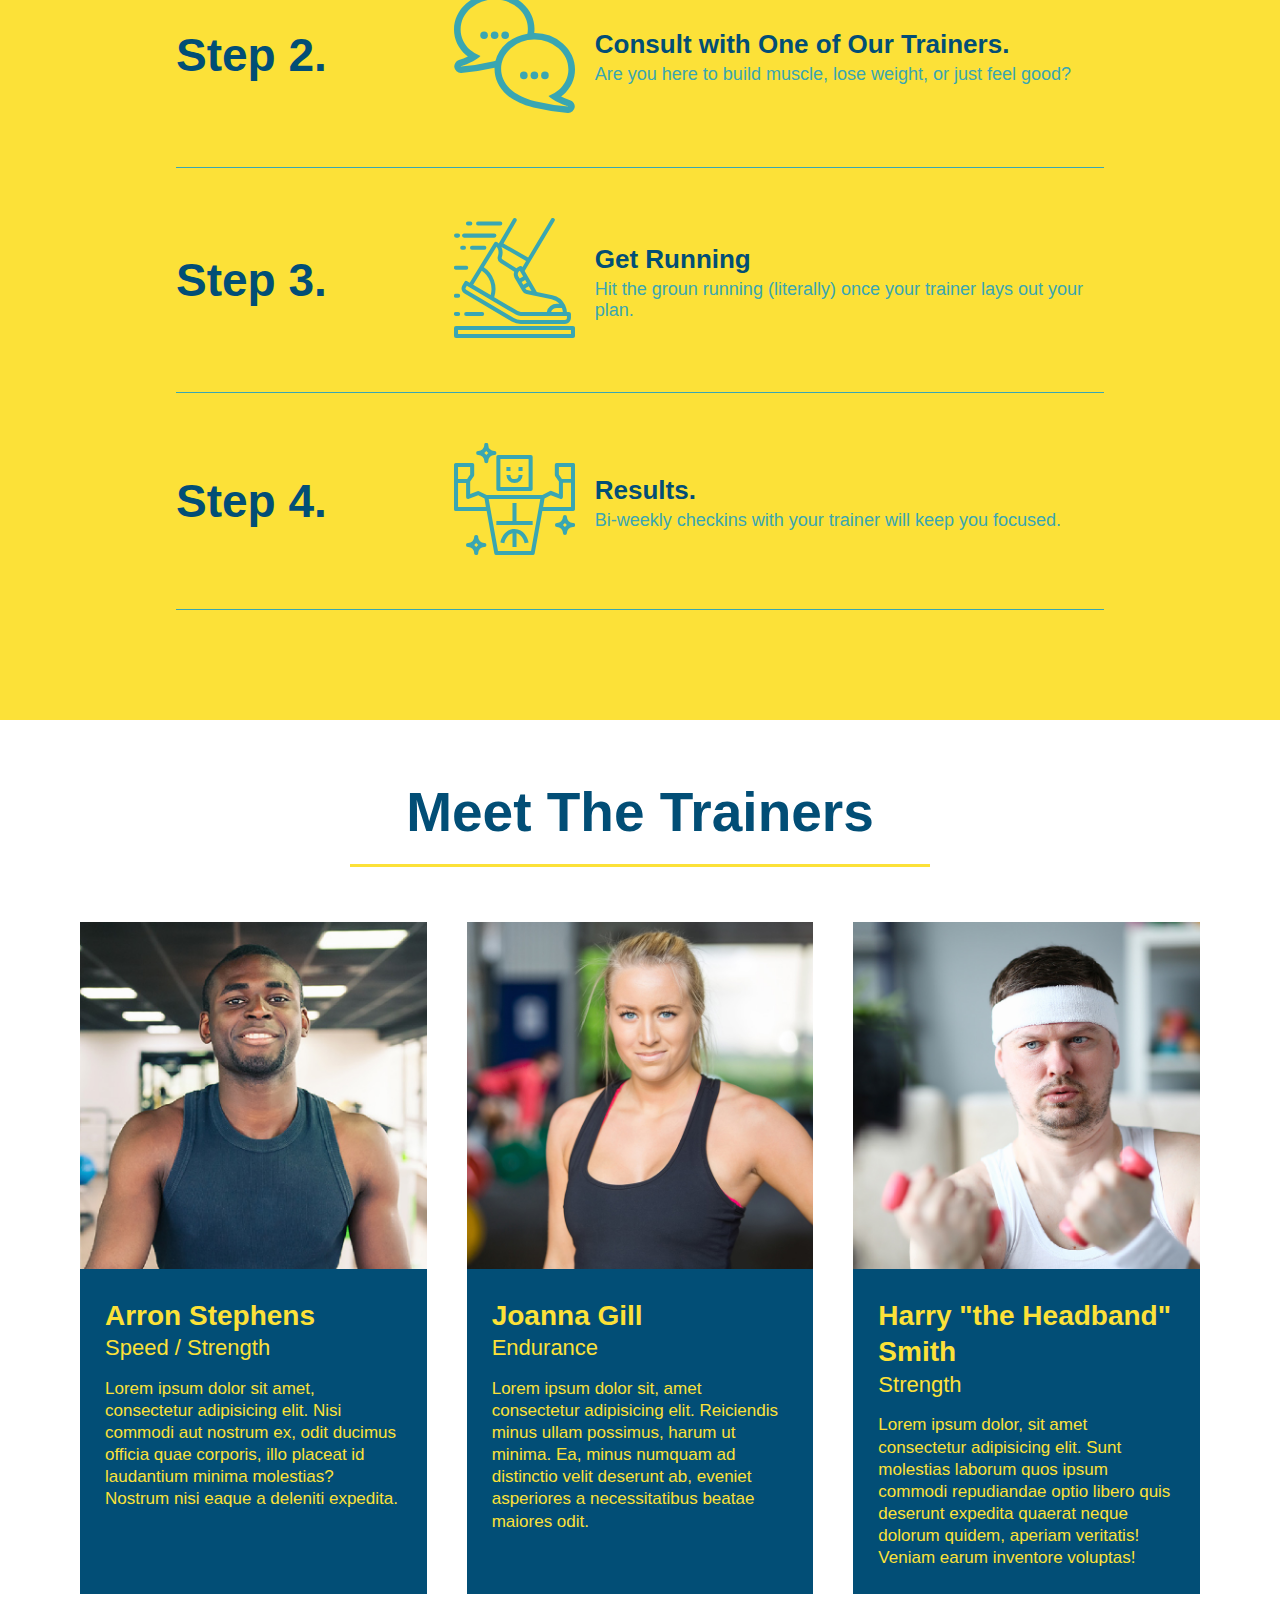
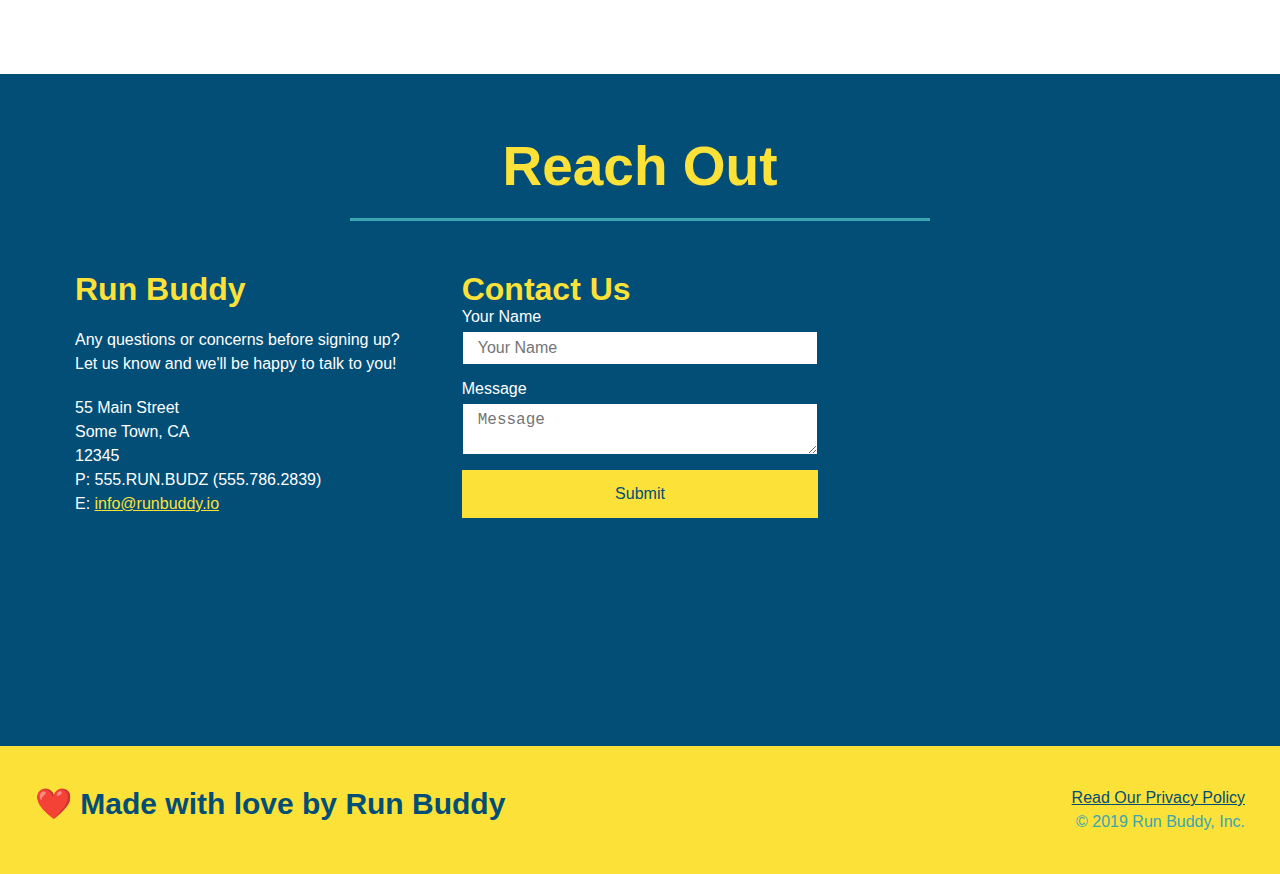
==== commit 8fbe7fa8: "flexbox added to reach out section" ====
--- a/index.html
+++ b/index.html
@@ -173,38 +173,38 @@
                 <h2 class="section-title secondary-border">Reach Out</h2>
             </div>
             <div class="contact-info">
+            <div>
+                <h3>Run Buddy</h3>
+                <p>
+                    Any questions or concerns before signing up?
+                    <br />
+                    Let us know and we'll be happy to talk to you!
+                </p>
+                <address>
+                    55 Main Street <br />
+                    Some Town, CA <br />
+                    12345 <br />
+                    P: 555.RUN.BUDZ (555.786.2839) <br />
+                    E: <a href="mailto:info@runbuddy.io">info@runbuddy.io</a>
+                </address>
+            </div>
+            <div class="contact-form">
+                <h3>Contact Us</h3>
+                <form>
+                    <label for="contact-name">Your Name</label>
+                    <input type="text" id="contact-name" placeholder="Your Name" />
+
+                    <label for="contact-message">Message</label>
+                    <textarea id="contact-message" placeholder="Message"></textarea>
+
+                    <button type="submit">Submit</button>
+                </form>
+            </div>
                 <iframe src="https://www.google.com/maps/embed?pb=!1m18!1m12!1m3!1d3147.1079747227936!2d-120.42364418397035!3d37.92790791110593!2m3!1f0!2f0!3f0!3m2!1i1024!2i768!4f13.1!3m3!1m2!1s0x8090c49129b6ac57%3A0xb56c7eb95a2cd8bd!2sMain%20St%2C%20California%2095327!5e0!3m2!1sen!2sus!4v1616426329495!5m2!1sen!2sus"
                 style="border:0;" 
                 allowfullscreen="" 
                 loading="lazy">
                 </iframe>
-                <div class="contact-form">
-                    <h3>Contact Us</h3>
-                    <form>
-                        <label for="contact-name">Your Name</label>
-                        <input type="text" id="contact-name" placeholder="Your Name" />
-
-                        <label for="contact-message">Message</label>
-                        <textarea id="contact-message" placeholder="Message"></textarea>
-
-                        <button type="submit">Submit</button>
-                    </form>
-                </div>
-                <div>
-                    <h3>Run Buddy</h3>
-                    <p>
-                        Any questions or concerns before signing up?
-                        <br />
-                        Let us know and we'll be happy to talk to you!
-                    </p>
-                    <address>
-                        55 Main Street <br />
-                        Some Town, CA <br />
-                        12345 <br />
-                        P: 555.RUN.BUDZ (555.786.2839) <br />
-                        E: <a href="mailto:info@runbuddy.io">info@runbuddy.io</a>
-                    </address>
-                </div>
             </div>
         </section>
         <!-- footer -->
--- a/assets/css/style.css
+++ b/assets/css/style.css
@@ -226,16 +226,19 @@
 .contact h2 {
     color: #fce138;
 }
+.contact-info {
+    display: flex;
+    justify-content: space-between;
+    flex-wrap: wrap;
+}
+.contact-info > * {
+    flex: 1;
+    margin: 15px;
+}
 .contact-info iframe {
-    width: 400px;
     height: 400px;
 }
 .contact-info div {
-    width: 410px;
-    display: inline-block;
-    vertical-align: top;
-    text-align: left;
-    margin: 30px 0 0 60px;
     color: white;
 }
 .contact-info h3 {
@@ -245,9 +248,28 @@
 .contact-info p, .contact-info address {
     margin: 20px 0;
     line-height: 1.5;
-    font-size: 20px;
+    font-size: 16px;
     font-style: normal;
 }
+.contact-form input, .contact-form textarea {
+    border: 1px solid #024e76;
+    display: block;
+    padding: 7px 15px;
+    font-size: 16px;
+    color: #024e76;
+    width: 100%;
+    margin-bottom:  15px;
+    margin-top: 5px;
+}
+.contact-form button {
+    width: 100%;
+    border: none;
+    background: #fce138;
+    color: #024e76;
+    text-align: center;
+    padding: 15px 0;
+    font-size: 16px;
+}
 .contact-info a {
     color: #fce138;
 }
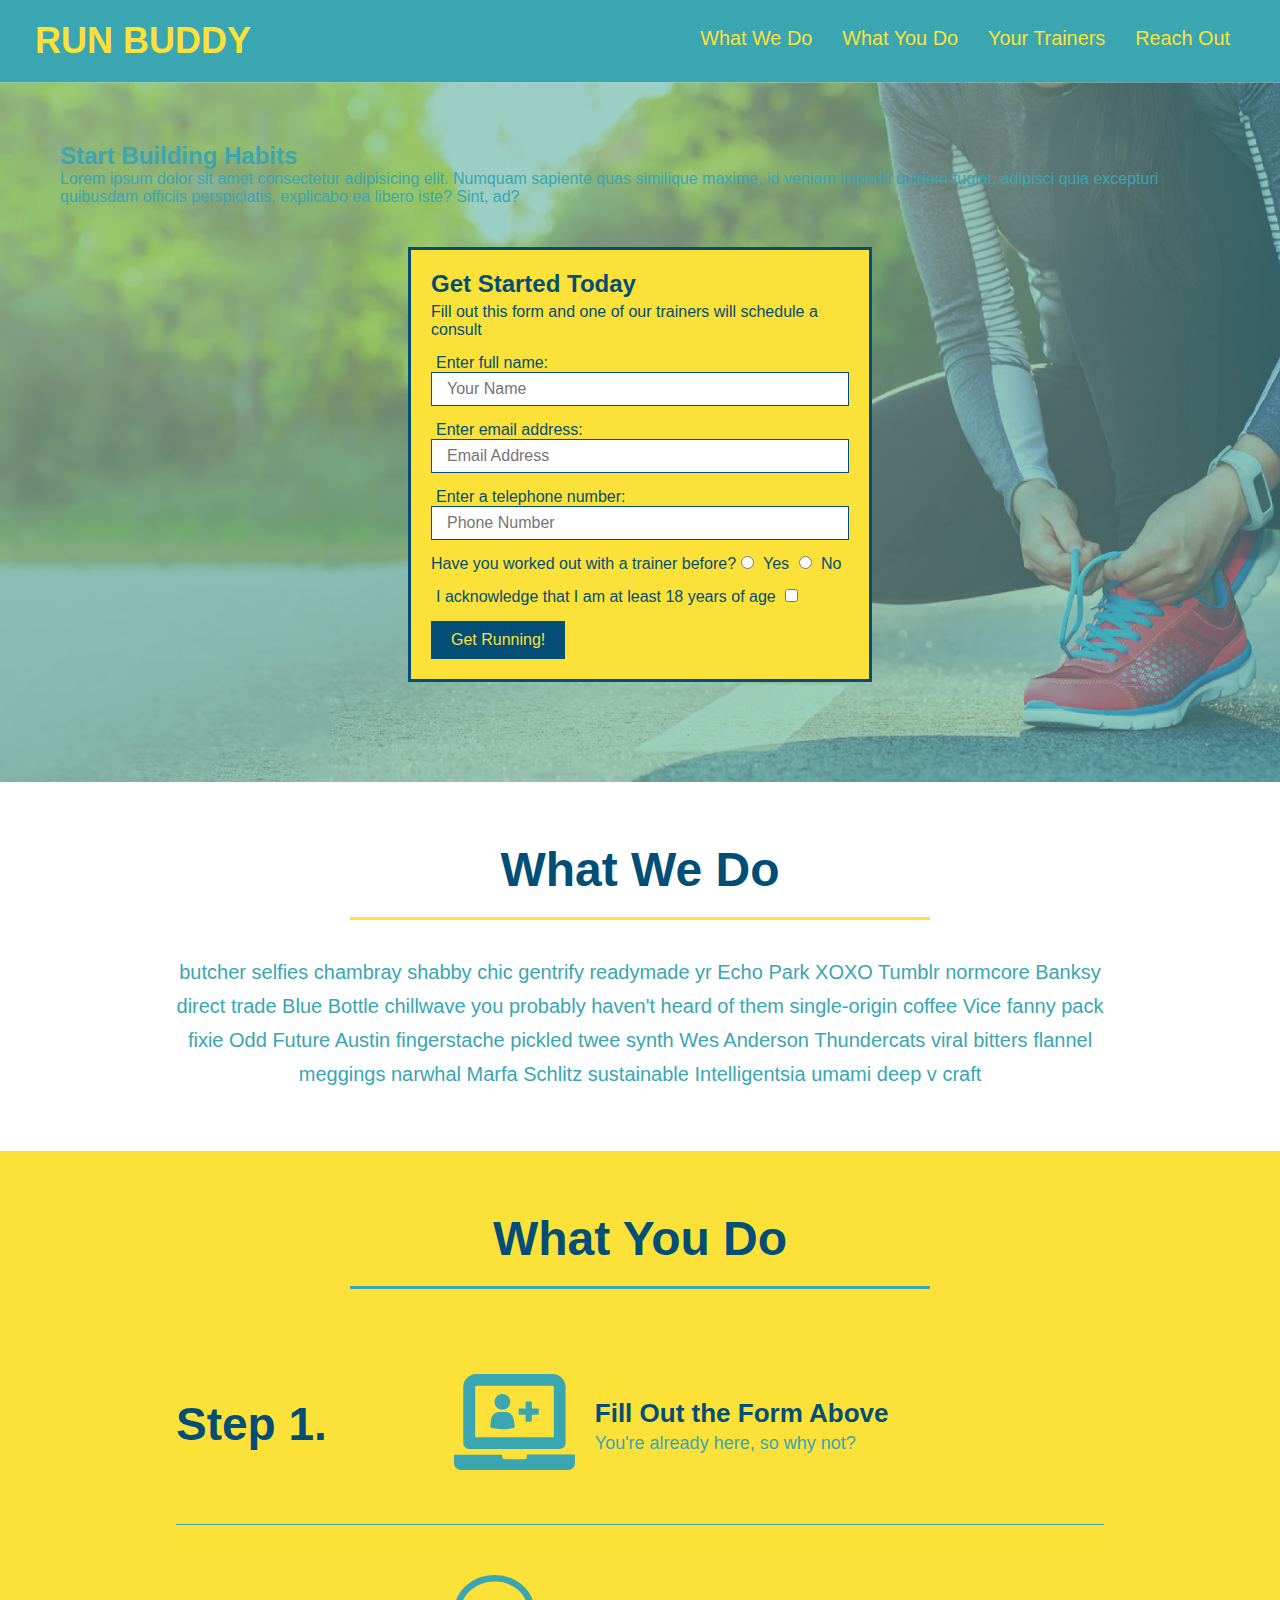
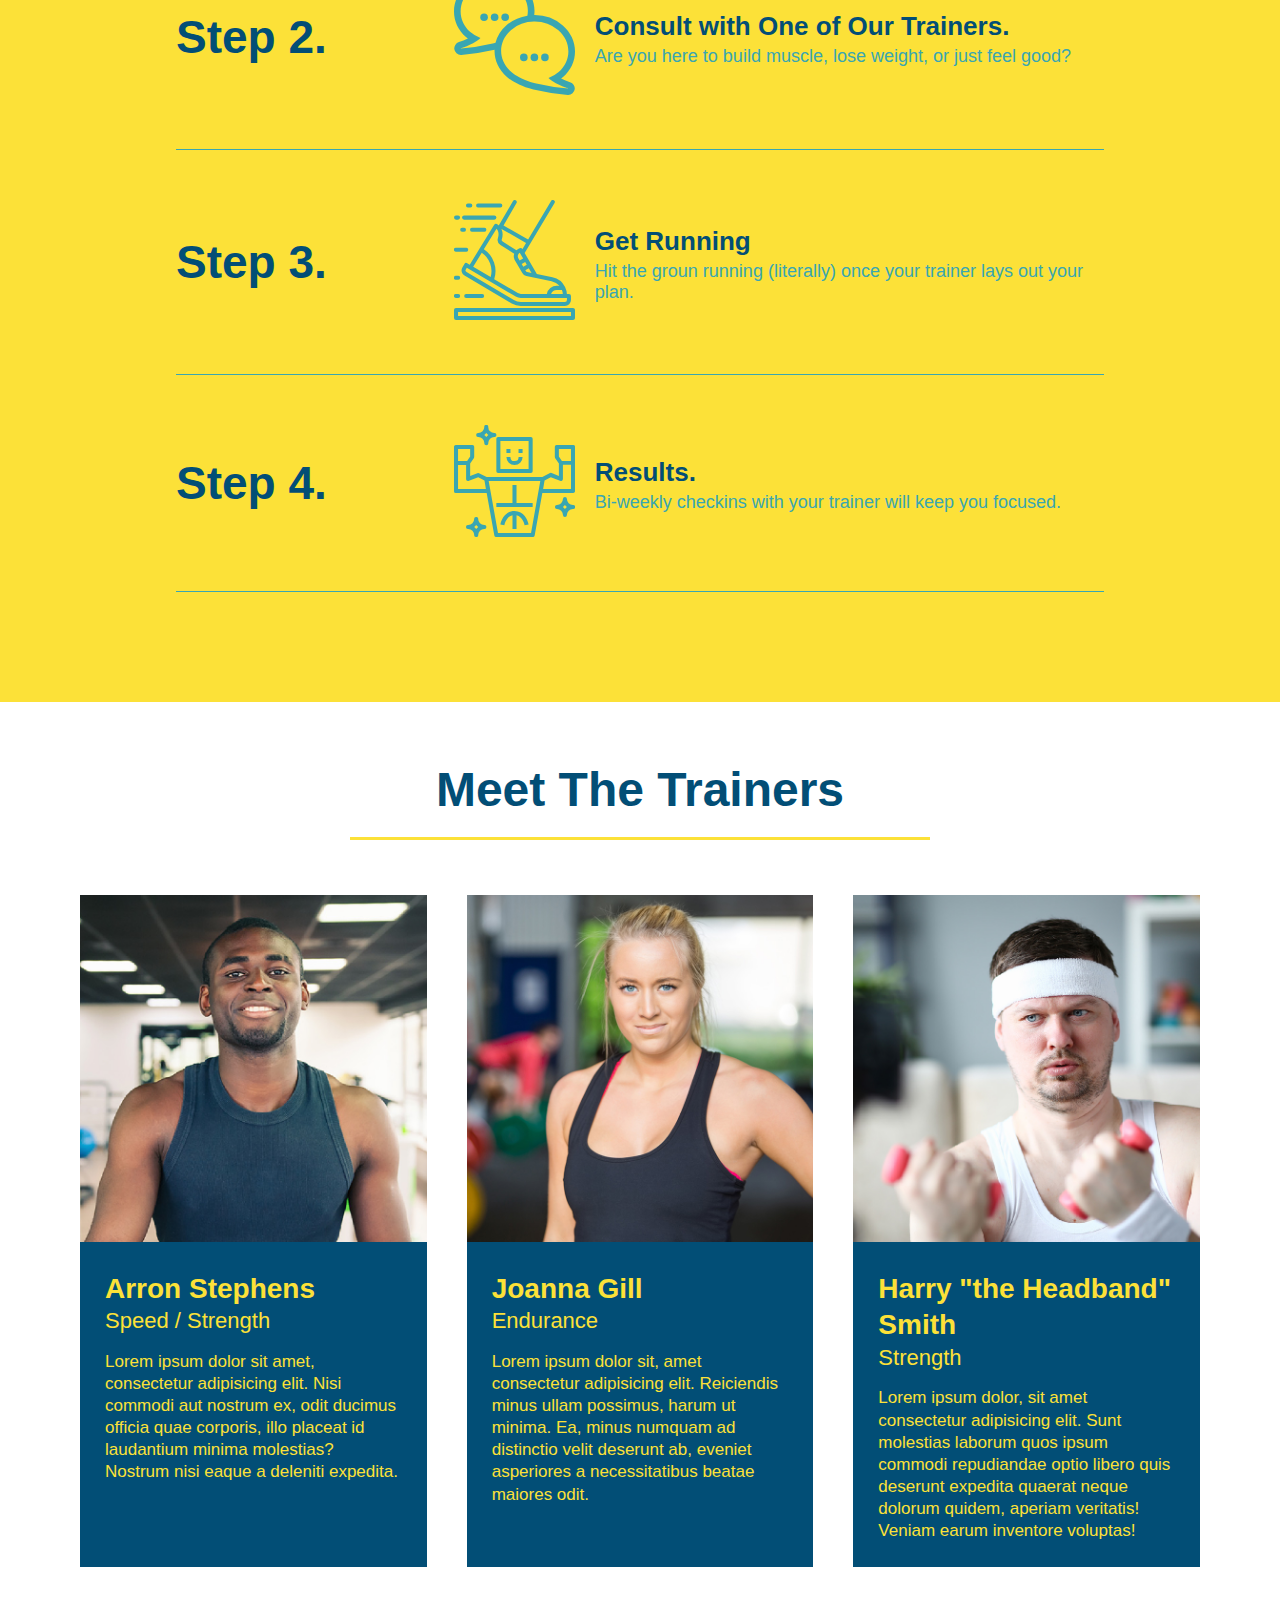
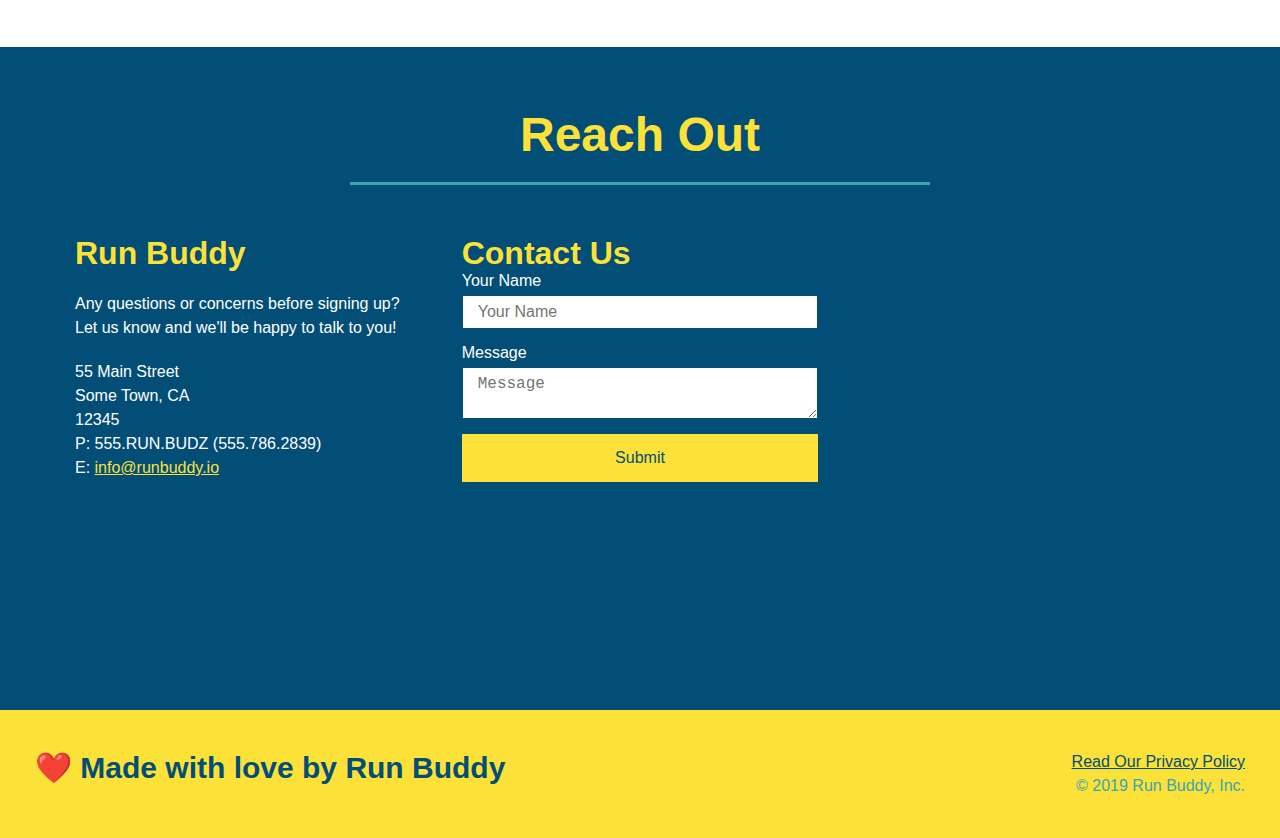
==== commit f3bcb1d2: "viewport added to header,, media queries added to css" ====
--- a/index.html
+++ b/index.html
@@ -1,6 +1,7 @@
 <!DOCTYPE html>
 <html lang="en">
     <head>
+        <meta name="viewport" content="width=device-width, initial-scale=1.0" />
         <meta charset="UTF-8">
         <title>RUN BUDDY</title>
         <link rel="stylesheet" href="./assets/css/style.css" />
--- a/assets/css/style.css
+++ b/assets/css/style.css
@@ -36,7 +36,7 @@
     list-style: none;
 }
 header nav ul li a {
-    margin: 0 30px;
+    padding: 10px 15px;
     font-weight: lighter;
     font-size: 1.55vw;
 }
@@ -70,6 +70,7 @@
     display: flex;
     justify-content: center;
     flex-wrap: wrap;
+    align-items: flex-start;
 }
 .hero-cta {
     width: 35%;
@@ -77,7 +78,7 @@
     margin: 3.5%;
     color: #fff;
     font-size: 18px;
-    line-height: 1.3;
+    line-height: 1.2;
 }
 .hero-cta h2 {
     font-style: italic;
@@ -129,7 +130,7 @@
     background: #fce138;
 }
 .section-title {
-    font-size: 55px;
+    font-size: 48px;
     color: #024e76;
     border-bottom: 3px solid;
     padding-bottom: 20px;
@@ -276,3 +277,15 @@
 .flex-row {
     display: flex;
 }
+/* MEDIA QUERY FOR SMALLER DESKTOP SCREENS AND SMALLER */
+@media screen and (max-width: 980px) {
+
+}
+/* MEDIA QUERY FOR TABLETS AND SMALLER */
+@media screen and (max-width: 768px) {
+
+}
+/* MEDIA QUERY FOR MOBILE PHONES AND SMALLER */
+@media screen and (max-width: 575px) {
+
+}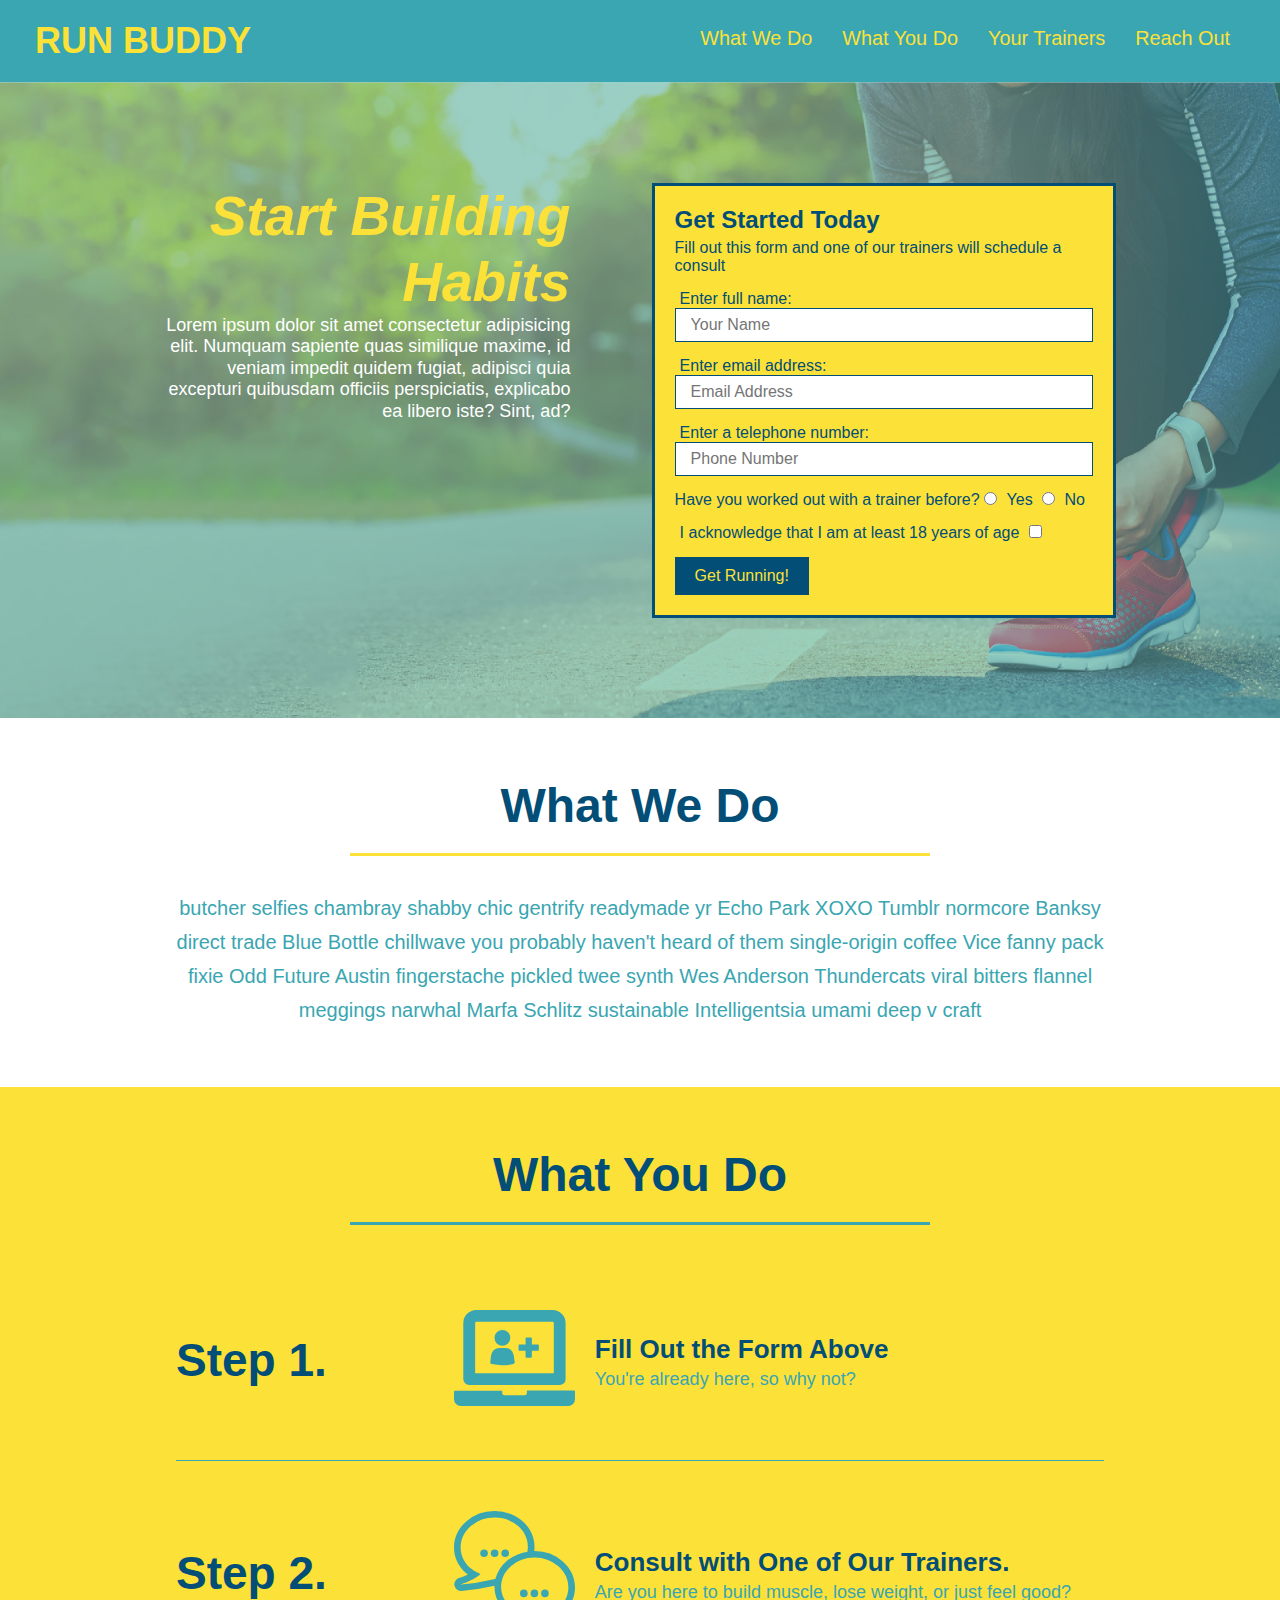
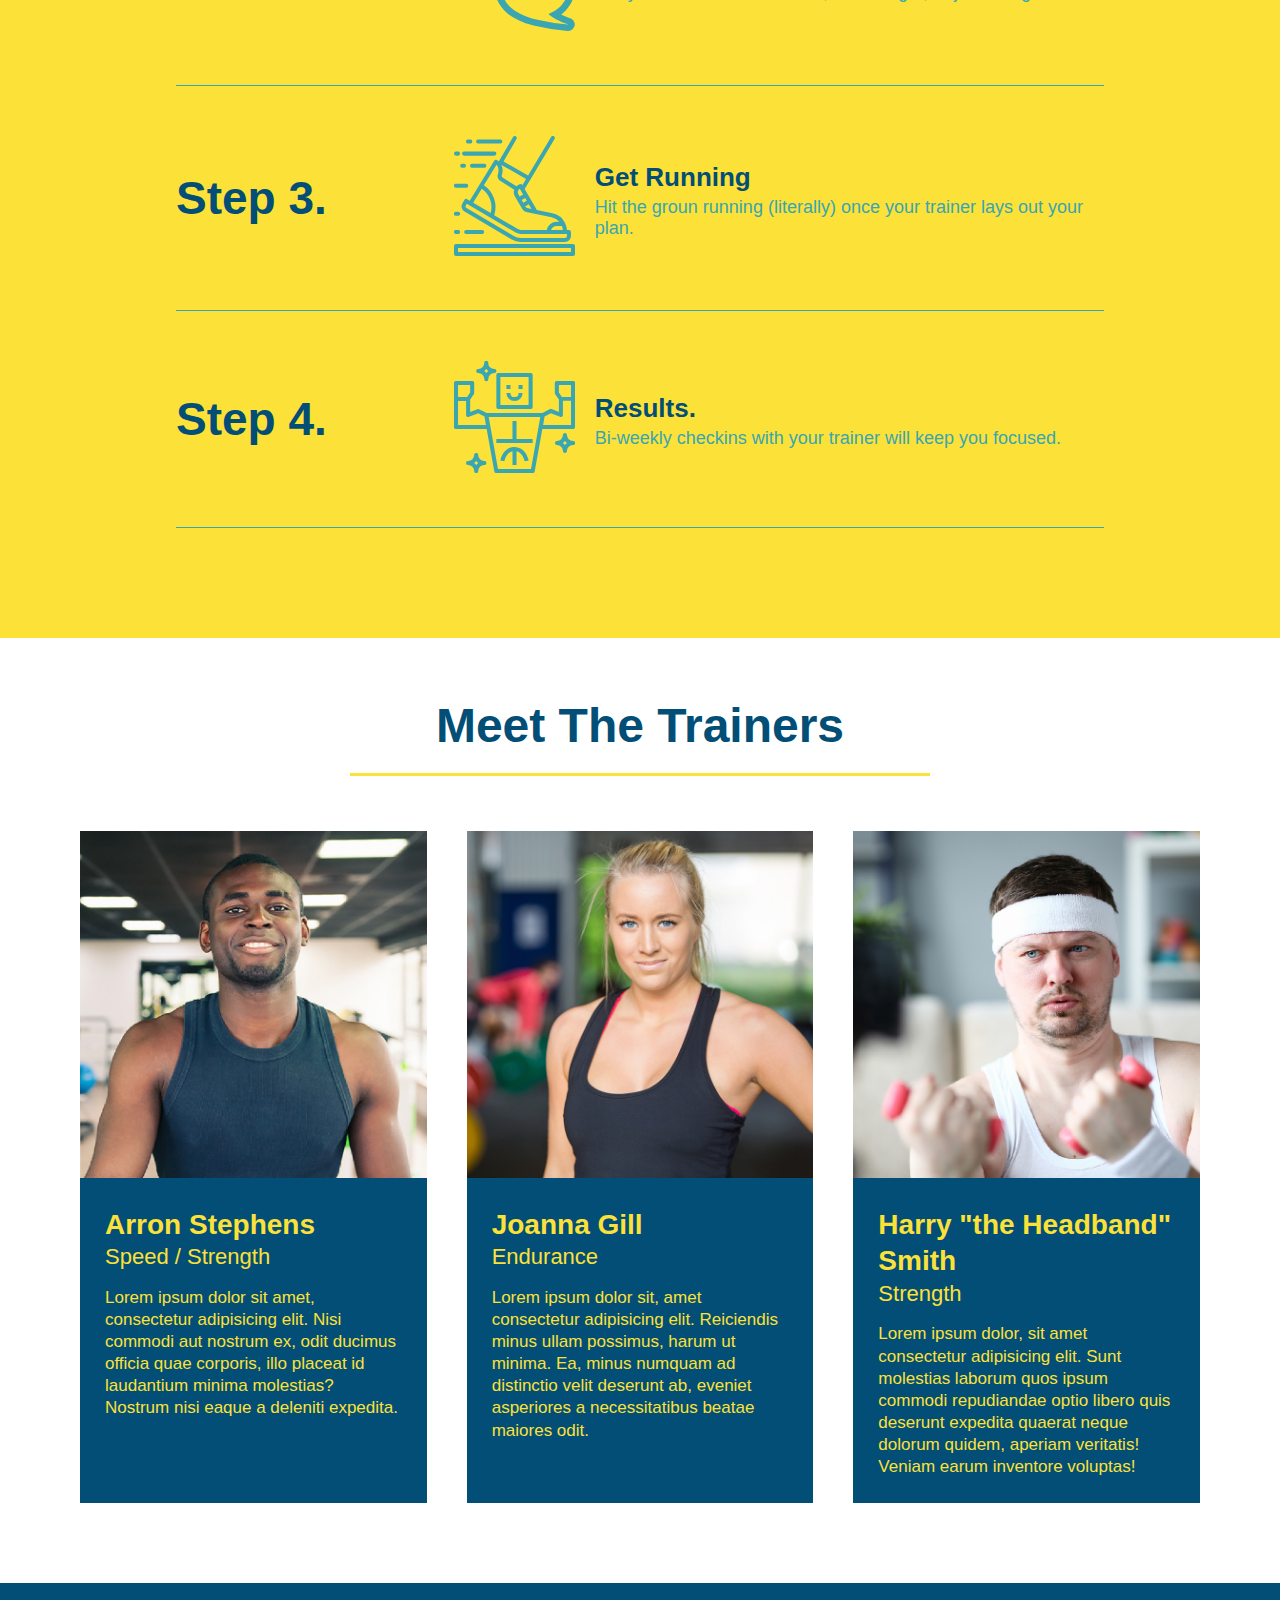
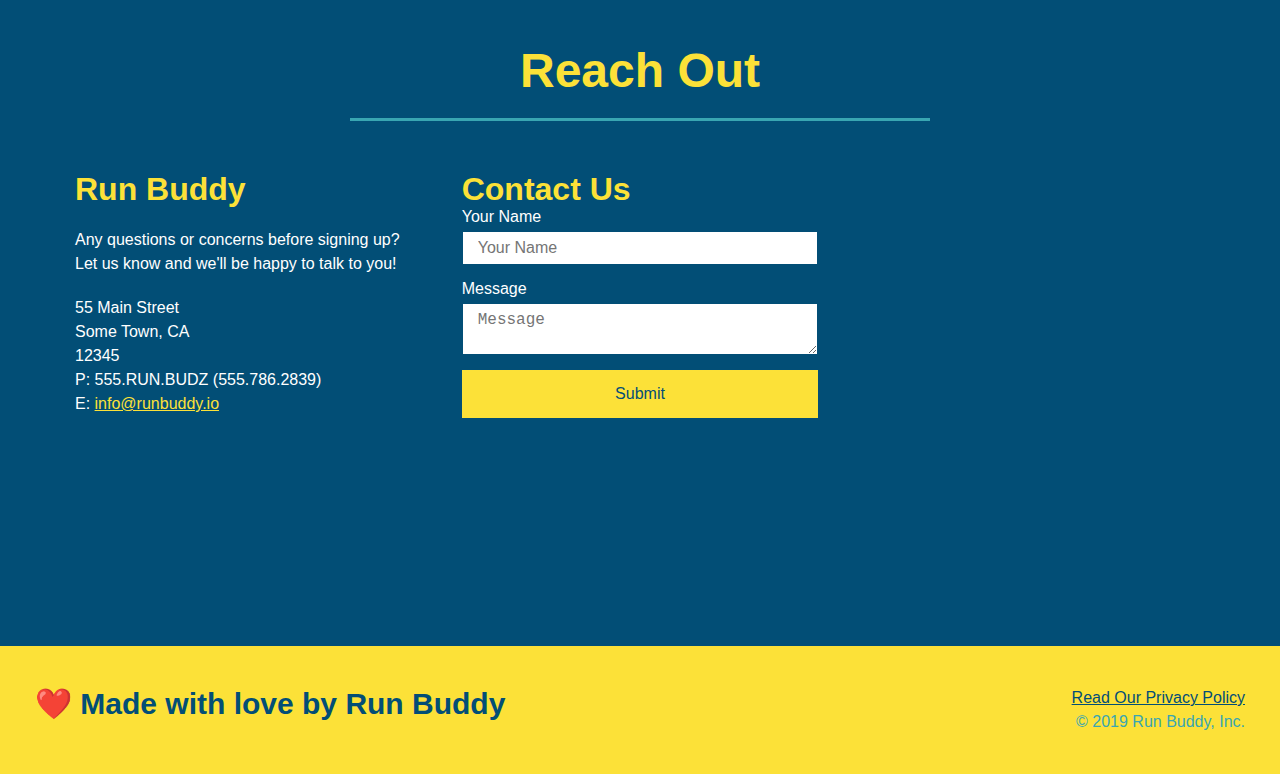
==== commit 31592b1e: "mobile friendly" ====
--- a/index.html
+++ b/index.html
@@ -34,7 +34,7 @@
         </header>
         <!-- hero/jumbotron -->
         <section class="hero">
-            <div>
+            <div class="hero-cta">
                 <h2>Start Building Habits</h2>
                 <p>
                     Lorem ipsum dolor sit amet consectetur adipisicing elit. Numquam sapiente quas similique maxime, id veniam impedit quidem fugiat, adipisci quia excepturi quibusdam officiis perspiciatis, explicabo ea libero iste? Sint, ad?
--- a/assets/css/style.css
+++ b/assets/css/style.css
@@ -279,13 +279,87 @@
 }
 /* MEDIA QUERY FOR SMALLER DESKTOP SCREENS AND SMALLER */
 @media screen and (max-width: 980px) {
-
+    header {
+        padding-bottom: 0;
+        justify-content: center;
+    }
+    header h1 {
+        width: 100%;
+        text-align: center;
+    }
+    header nav ul {
+        margin-top: 20px;
+        width: 100%;
+        justify-content: center;
+    }
+    header nav ul li a {
+        font-size: 20px;
+    }
+    footer h2, footer div {
+        text-align: center;
+        width: 100%;
+    }
+    .hero-cta, .hero-form {
+        width: 100%;
+    }
+    .hero-cta {
+        text-align: center;
+    }
+    .section-title {
+        width: 80%;
+    }
+    .trainer {
+        flex: 0 70%;
+    }
+    .contact-info iframe {
+        flex: 1 100%;
+    }
 }
 /* MEDIA QUERY FOR TABLETS AND SMALLER */
 @media screen and (max-width: 768px) {
-
+    section  {
+        padding: 30px 15px;        
+    }
+    .step h3 {
+        flex: 1 100%;
+        text-align: center;
+    }
+    .step-info {
+        flex: 2 100%;
+        text-align: center;
+        justify-content: center;
+    }
+    .step-img {
+        flex: 0 32%;
+        margin-right: 0;
+        margin-top: 15px;
+        margin-bottom: 15px;
+    }
+    .step-text {
+        flex: 100%;
+    }
 }
 /* MEDIA QUERY FOR MOBILE PHONES AND SMALLER */
 @media screen and (max-width: 575px) {
-
+    .hero-form button {
+        width: 100%;
+    }
+    .section-title {
+        width: 95%;
+    }
+    .into p {
+        width: 100%;
+    }
+    .trainer {
+        flex: 0 100%;
+    }
+    .contact-info {
+        text-align: center;
+    }
+    .contact-info > * {
+        flex: 0 100%;
+    }
+    .contact-form {
+        order: 3;
+    }
 }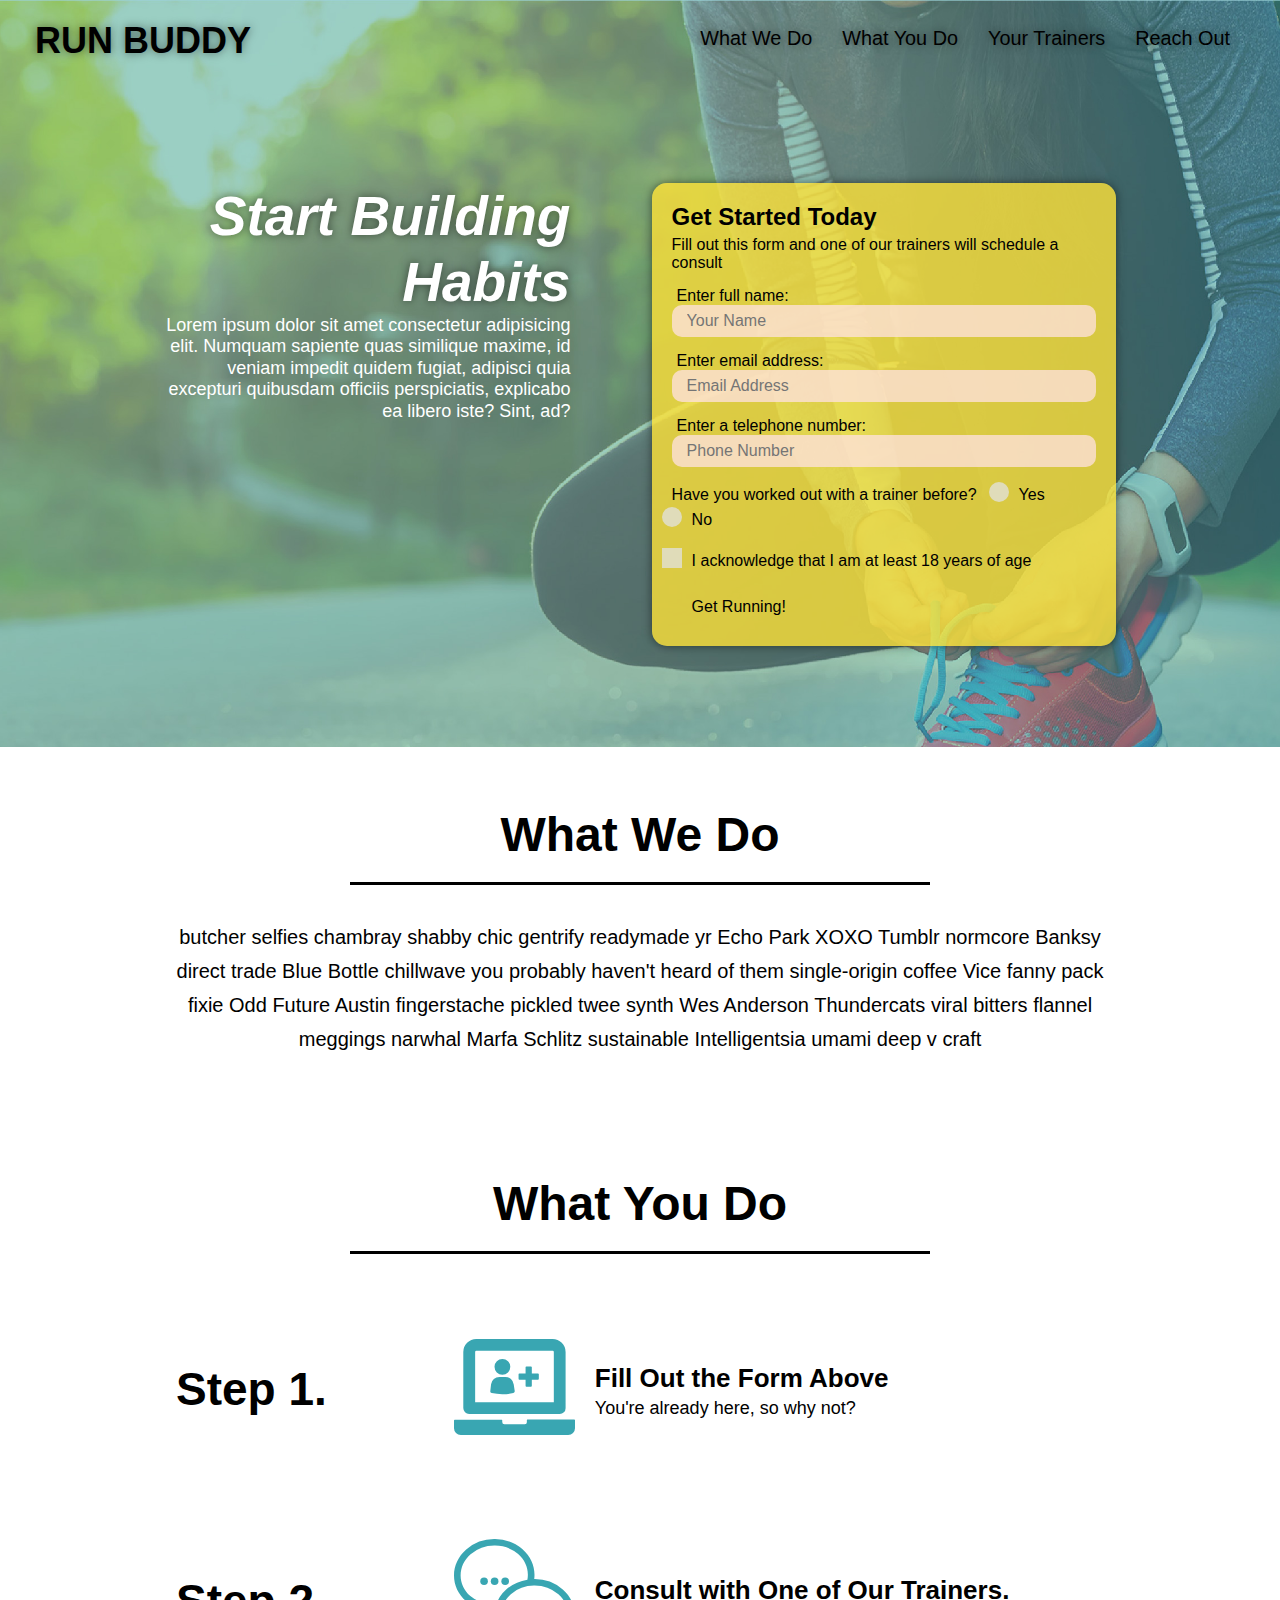
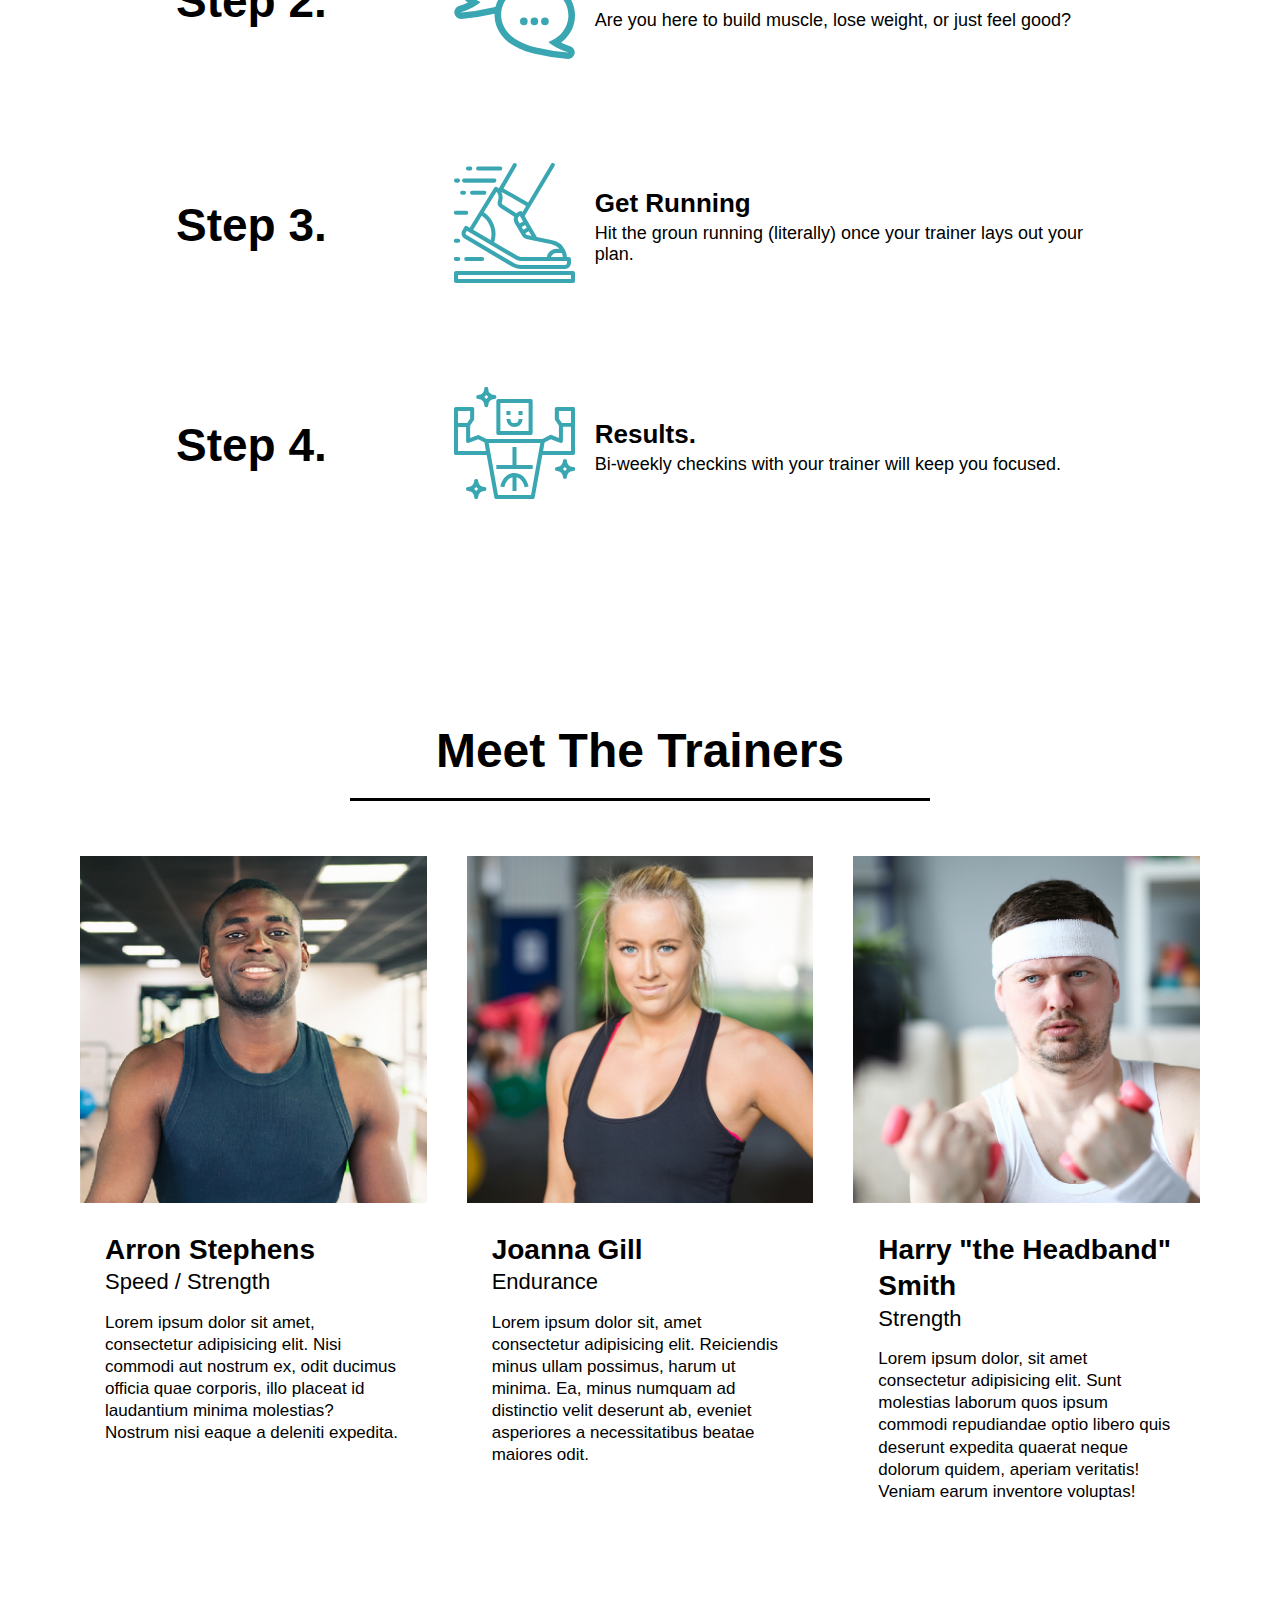
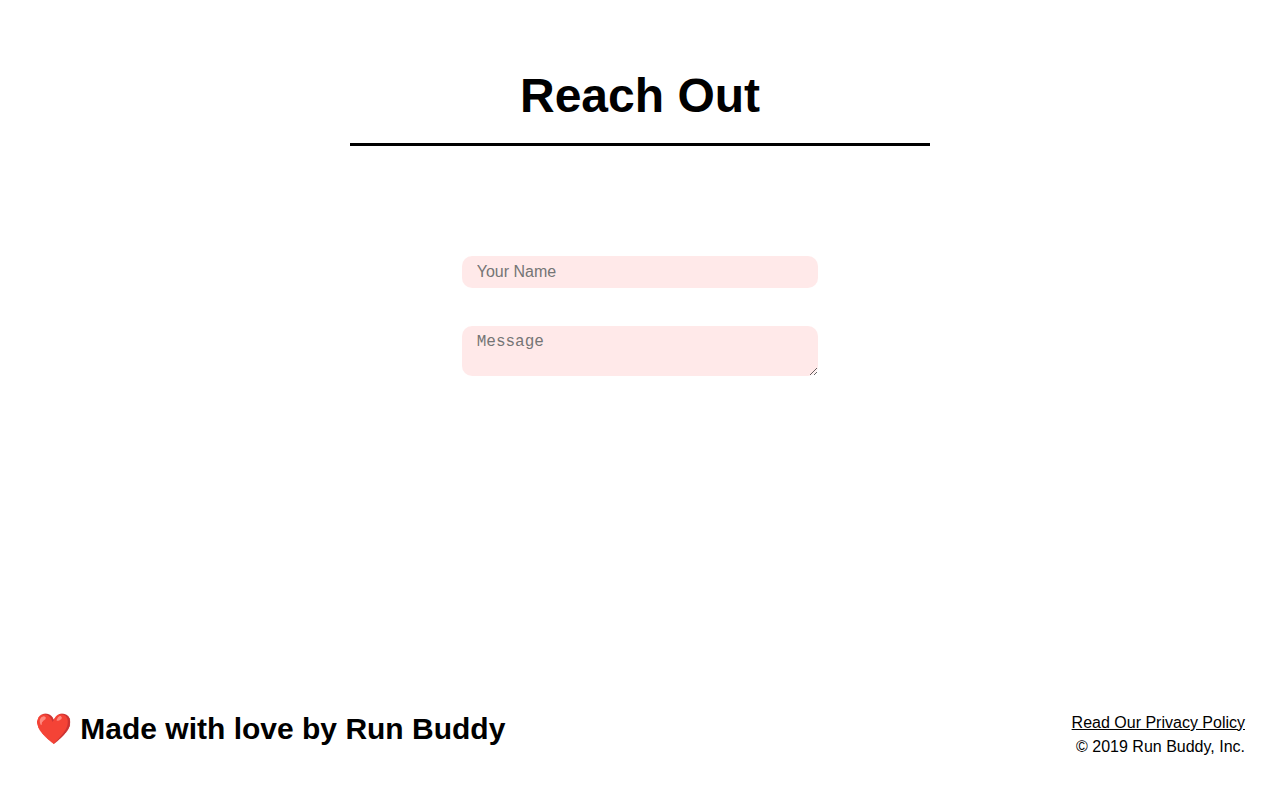
==== commit 60e8b4f9: "final CSS touches" ====
--- a/index.html
+++ b/index.html
@@ -52,14 +52,20 @@
                     <input type="tel" placeholder="Phone Number" name="phone" id="phone" class="form-input">
                     <p>
                         Have you worked out with a trainer before?
-                        <input type="radio" name="trainer-confirm" id="trainer-yes" />
-                        <label for="trainer-yes">Yes</label>
-                        <input type="radio" name="trainer-confirm" id="trainer-no" />
-                        <label for="trainer-no">No</label>
-                    </p>
-                    <p>
-                        <label for="checkbox">I acknowledge that I am at least 18 years of age</label>
-                        <input type="checkbox" name="age-confirm" id="checkbox" />
+                        <span class="radio-wrapper">
+                            <input type="radio" name="trainer-confirm" id="trainer-yes" />
+                            <label for="trainer-yes">Yes</label>
+                        </span>
+                        <span class="radio-wrapper">
+                            <input type="radio" name="trainer-confirm" id="trainer-no" />
+                            <label for="trainer-no">No</label>
+                        </span>
+                    </p>
+                    <p>
+                        <span class="checkbox-wrapper">
+                            <label for="checkbox">I acknowledge that I am at least 18 years of age</label>
+                            <input type="checkbox" name="age-confirm" id="checkbox" />
+                        </span>
                     </p>
                     <button type="submit">Get Running!</button>
                 </form>
--- a/assets/css/style.css
+++ b/assets/css/style.css
@@ -1,29 +1,43 @@
 /* This is how to comment */
+:root {
+    --primary-color: #fce138:var(--primary-color);
+    --secondary-color: #024e76:var(--secondary-color);
+    --tertiary-color: #39a6b2:var(--tertiary-color);
+}
 * {
     margin: 0;
     padding: 0;
     box-sizing: border-box;
 }
 body {
-    color: #39a6b2;
+    color: var(--tertiary-color);
     font-family: Helvetica, Arial, sans-serif;
 }
 header {
     padding: 20px 35px;
-    background-color: #39a6b2;
+    background-color: var(--tertiary-color);
     display: flex;
     justify-content: space-between;
     flex-wrap: wrap;
+    position: -webkit-sticky;
+    position: sticky;
+    top: 0;
+    background-image: url(../images/hero-bg.jpg);
+    background-size: cover;
+    background-attachment: fixed;
+    background-position: 80%;
+    z-index: 9999;
 }
 header h1 {
     font-weight: bold;
     font-size: 36px;
-    color: #fce138;
+    color: var(--primary-color);
     margin: 0;
+    text-shadow: 0 0 10px rgba(0, 0, 0, 0.5);
 }
 header a {
     text-decoration: none;
-    color: #fce138;
+    color: var(--primary-color);
 }
 header nav {
     margin: 7px 0;
@@ -39,9 +53,16 @@
     padding: 10px 15px;
     font-weight: lighter;
     font-size: 1.55vw;
+    text-shadow: 0 0 10px rgba(0, 0, 0, 0.5);
+}
+header nav ul li a:hover {
+    background: var(--primary-color);
+    color: var(--secondary-color);
+    border-radius: 15px;
+    text-shadow: none;
 }
 footer {
-    background: #fce138;
+    background: var(--primary-color);
     width: 100%;
     padding: 40px 35px;
     display: flex;
@@ -49,7 +70,7 @@
     flex-wrap: wrap;
 }
 footer h2 {
-    color: #024e76;
+    color: var(--secondary-color);
     font-size: 30px;
     margin: 0;
 }
@@ -58,7 +79,7 @@
     text-align: right;
 }
 footer a {
-    color: #024e76;
+    color: var(--secondary-color);
 }
 section {
     padding: 60px;
@@ -66,7 +87,8 @@
 .hero {
     background-image: url("../images/hero-bg.jpg");
     background-size: cover;
-    background-position: center;
+    background-position: 80%;
+    background-attachment: fixed;
     display: flex;
     justify-content: center;
     flex-wrap: wrap;
@@ -83,15 +105,18 @@
 .hero-cta h2 {
     font-style: italic;
     font-size: 55px;
-    color: #fce138;
+    color: var(--primary-color);
+    text-shadow: 0 0 10px rgba(0, 0, 0, 0.5);
 }
 .hero-form {
-    border: solid 3px #024e76;
-    background-color: #fce138;
+    border: solid 3px var(--secondary-color);
+    background-color: rgba(252, 225, 56, 0.8);
     padding: 20px;
-    color: #024e76;
+    color: var(--secondary-color);
     width: 40%;
     margin: 3.5%;
+    box-shadow: 0 0 10px rgba(0, 0, 0, 0.5);
+    border-radius: 15px;
 }
 .hero-form h3 {
     margin: 0;
@@ -101,37 +126,99 @@
     margin: 5px 0 15px 0;
 }
 .form-input {
-    border: 1px solid #024e76;
+    border: 1px solid var(--secondary-color);
     display: block;
     padding: 7px 15px;
     font-size: 16px;
-    color: #024e76;
+    color: var(--secondary-color);
     width: 100%;
     margin-bottom: 15px;
+    border-radius: 10px;
+    background-color: rgba(255, 225, 225, 0.75);
+}
+.form-input:focus {
+    background-color: rgba(255, 225, 225, 1);
+    outline: none;
 }
 .hero-form label {
     margin: 0 5px;
 }
 .hero-form button {
-    color: #fce138;
-    background-color: #024e76;
+    color: var(--primary-color);
+    background-color: var(--secondary-color);
     border: none;
     padding: 10px 20px;
     font-size: 16px;
+    border-radius: 10px;
+}
+.hero-form button:hover {
+    background-color: var(--tertiary-color);
+}
+.checkbox-wrapper input, .radio-wrapper input {
+    opacity: 0;
+}
+.checkbox-wrapper label, .radio-wrapper label {
+    position: relative;
+    left: 10px;
+    margin: 10px;
+    line-height: 1.6;
+}
+.checkbox-wrapper label::before, .radio-wrapper label::before {
+    content: "";
+    height: 20px;
+    width: 20px;
+    background: rgba(225, 225, 225, 0.75);
+    border: 1px solid var(--secondary-color);
+    position: absolute;
+    top: -4px;
+    left: -30px;
+}
+.radio-wrapper label::before {
+    border-radius: 50%;
+}
+.radio-wrapper label::after {
+    content: "";
+    width: 20px;
+    height: 20px;
+    border-radius: 50%;
+    background: var(--secondary-color);
+    position: absolute;
+    left: -29px;
+    top: -3px;
+    background-image: radial-gradient(circle, #39a6b3, var(--secondary-color));
+}
+.checkbox-wrapper label::after {
+    content: "";
+    height: 6px;
+    width: 14px;
+    border-left: 2px solid var(--secondary-color);
+    border-bottom: 2px solid var(--secondary-color);
+    position: absolute;
+    left: -26px;
+    top: 1px;
+    transform: rotate(-58deg);
+}
+.checkbox-wrapper input + label::after, 
+.radio-wrapper input + label::after {
+    content: none;
+}
+.checkbox-wrapper input:checked + label::after, 
+.radio-wrapper input:checked + label::after {
+    content: "";
 }
 .intro p {
     line-height: 1.7;
-    color: #39a6b2;
+    color: var(--tertiary-color);
     width: 80%; margin: 0 auto;
     font-size: 20px;
     text-align: center;
 }
 .steps {
-    background: #fce138;
+    background: var(--primary-color);
 }
 .section-title {
     font-size: 48px;
-    color: #024e76;
+    color: var(--secondary-color);
     border-bottom: 3px solid;
     padding-bottom: 20px;
     text-align: center;
@@ -139,23 +226,25 @@
     width: 50%;
 }
 .primary-border {
-    border-color: #fce138;
+    border-color: var(--primary-color);
 }
 .secondary-border {
-    border-color: #39a6b2;
+    border-color: var(--tertiary-color);
 }
 .step {
     margin: 50px auto;
     padding-bottom: 50px;
     width: 80%;
-    border-bottom: 1px solid #39a6b2;
     display: flex;
     flex-wrap: wrap;
     align-items: center;
     justify-content: space-between;
 }
+.step:not(:last-child) {
+    border-bottom: 1px solid var(--tertiary-color);
+}
 .step h3 {
-    color: #024e76;
+    color: var(--secondary-color);
     font-size: 46px;
     flex: 1 30%;
 }
@@ -176,13 +265,13 @@
     flex: 12;
 }
 .step-text p {
-    color: #39a6b2;
+    color: var(--tertiary-color);
     font-size: 18px;
 }
 .step-text h4 {
     font-size: 26px;
     line-height: 1.5;
-    color: #024e76;
+    color: var(--secondary-color);
 }
 .trainers {
     width: 100%;
@@ -193,8 +282,8 @@
 }
 .trainer {
     margin: 20px;
-    background: #024e76;
-    color: #fce138;
+    background: var(--secondary-color);
+    color: var(--primary-color);
     flex: 1;
 }
 .trainer img {
@@ -222,10 +311,10 @@
     font-size: 17px;
 }
 .contact {
-    background: #024e76;;
+    background: var(--secondary-color);;
 }
 .contact h2 {
-    color: #fce138;
+    color: var(--primary-color);
 }
 .contact-info {
     display: flex;
@@ -243,7 +332,7 @@
     color: white;
 }
 .contact-info h3 {
-    color: #fce138;
+    color: var(--primary-color);
     font-size: 32px;
 }
 .contact-info p, .contact-info address {
@@ -253,26 +342,38 @@
     font-style: normal;
 }
 .contact-form input, .contact-form textarea {
-    border: 1px solid #024e76;
+    border: 1px solid var(--secondary-color);
     display: block;
     padding: 7px 15px;
     font-size: 16px;
-    color: #024e76;
+    color: var(--secondary-color);
     width: 100%;
     margin-bottom:  15px;
     margin-top: 5px;
+    border-radius: 10px;
+    background-color: rgba(255, 225, 225, 0.75);
+}
+.contact-form input:focus, .contact-form textarea:focus {
+    background-color: rgba(255, 225, 225, 1);
+    outline: none;
 }
 .contact-form button {
     width: 100%;
     border: none;
-    background: #fce138;
-    color: #024e76;
+    background: var(--primary-color);
+    color: var(--secondary-color);
     text-align: center;
     padding: 15px 0;
     font-size: 16px;
+    border-radius: 10px;
+}
+.contact-form button:hover {
+    color: var(--primary-color);
+    background: var(--tertiary-color);
+
 }
 .contact-info a {
-    color: #fce138;
+    color: var(--primary-color);
 }
 .flex-row {
     display: flex;
@@ -282,6 +383,7 @@
     header {
         padding-bottom: 0;
         justify-content: center;
+        position: relative;
     }
     header h1 {
         width: 100%;
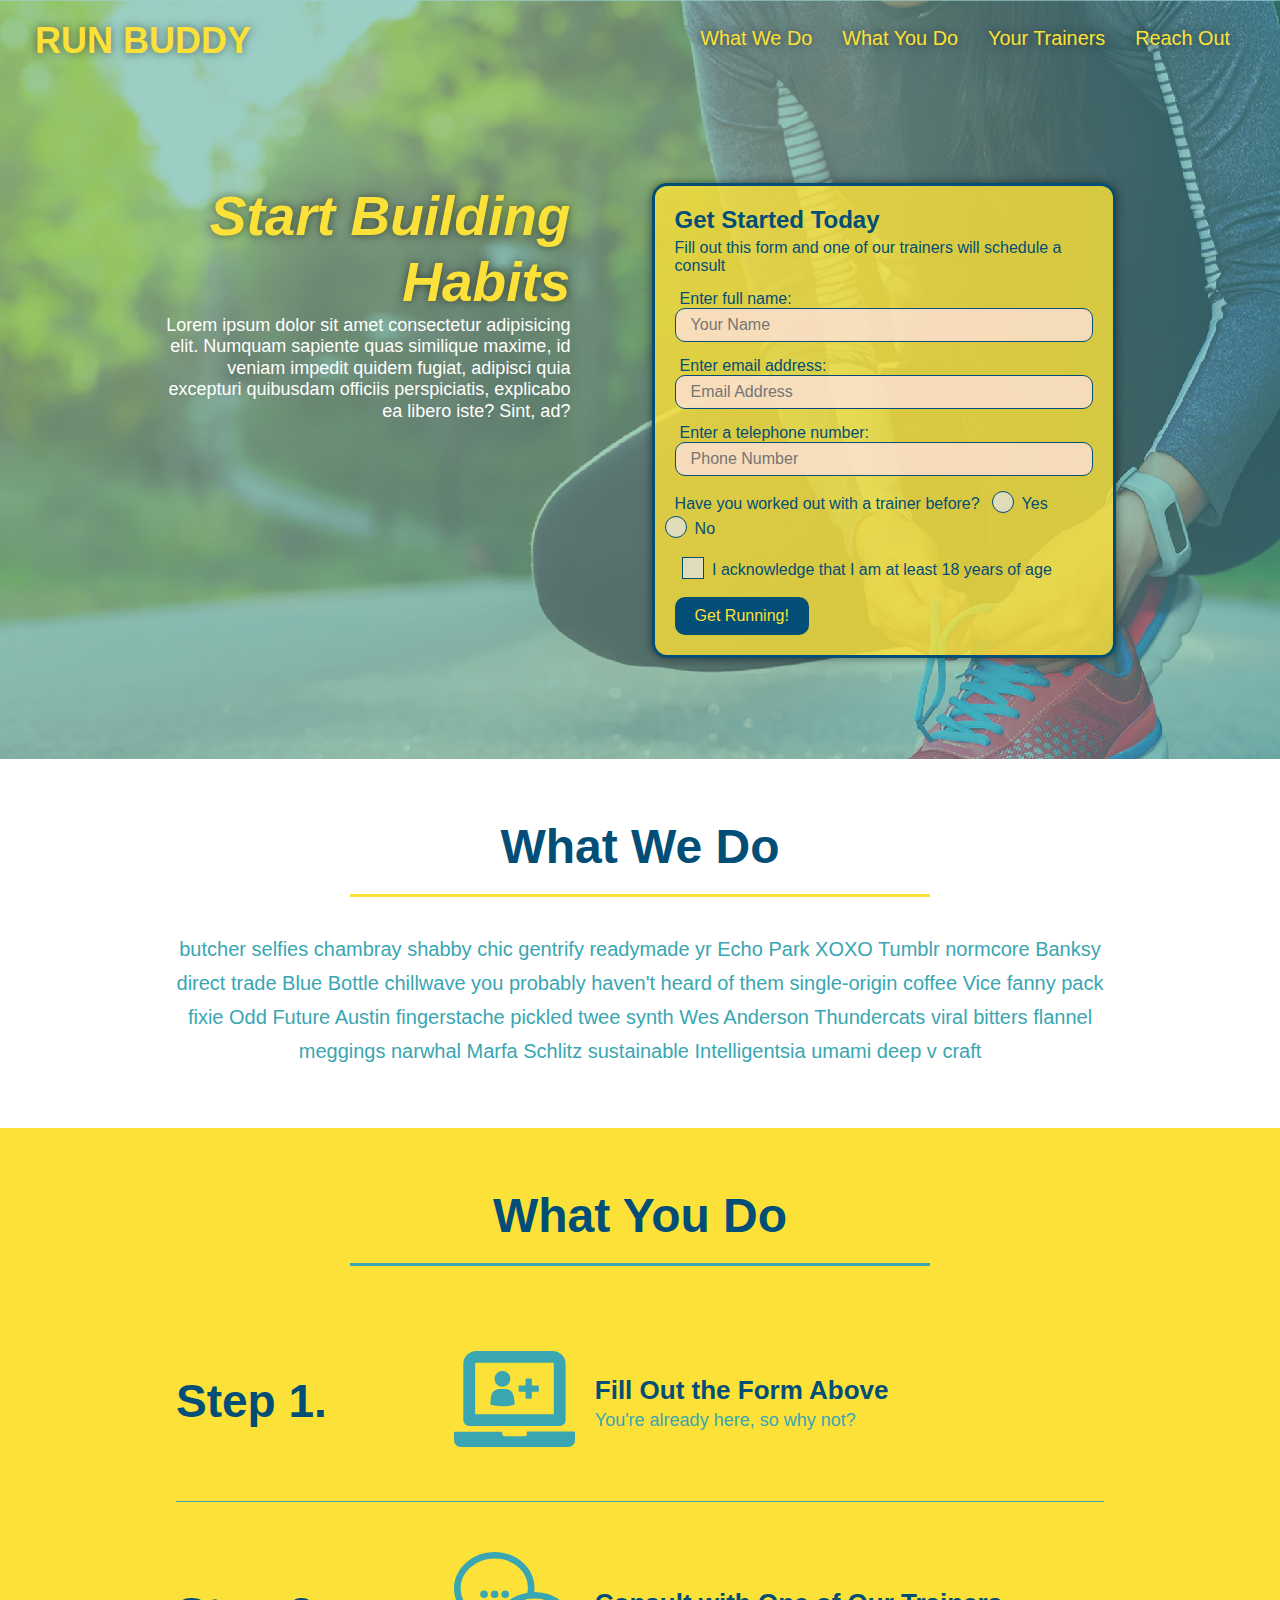
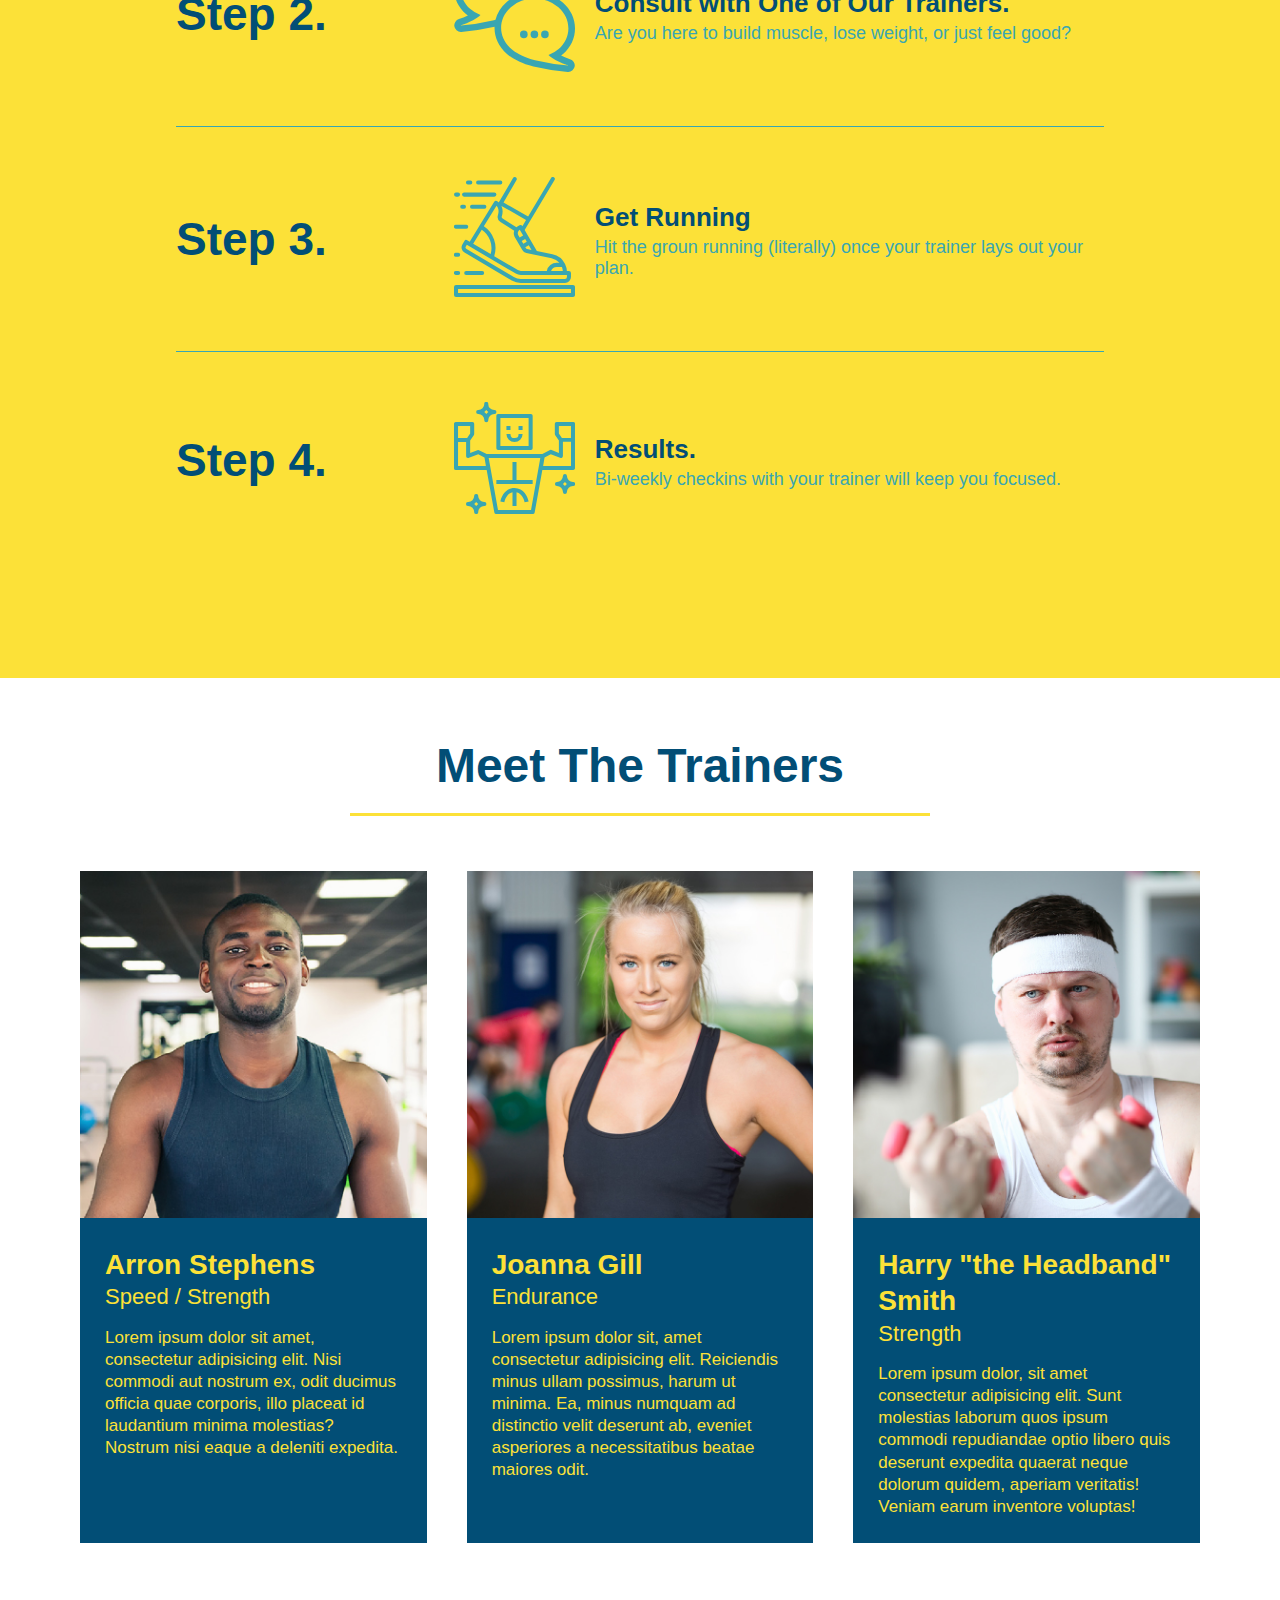
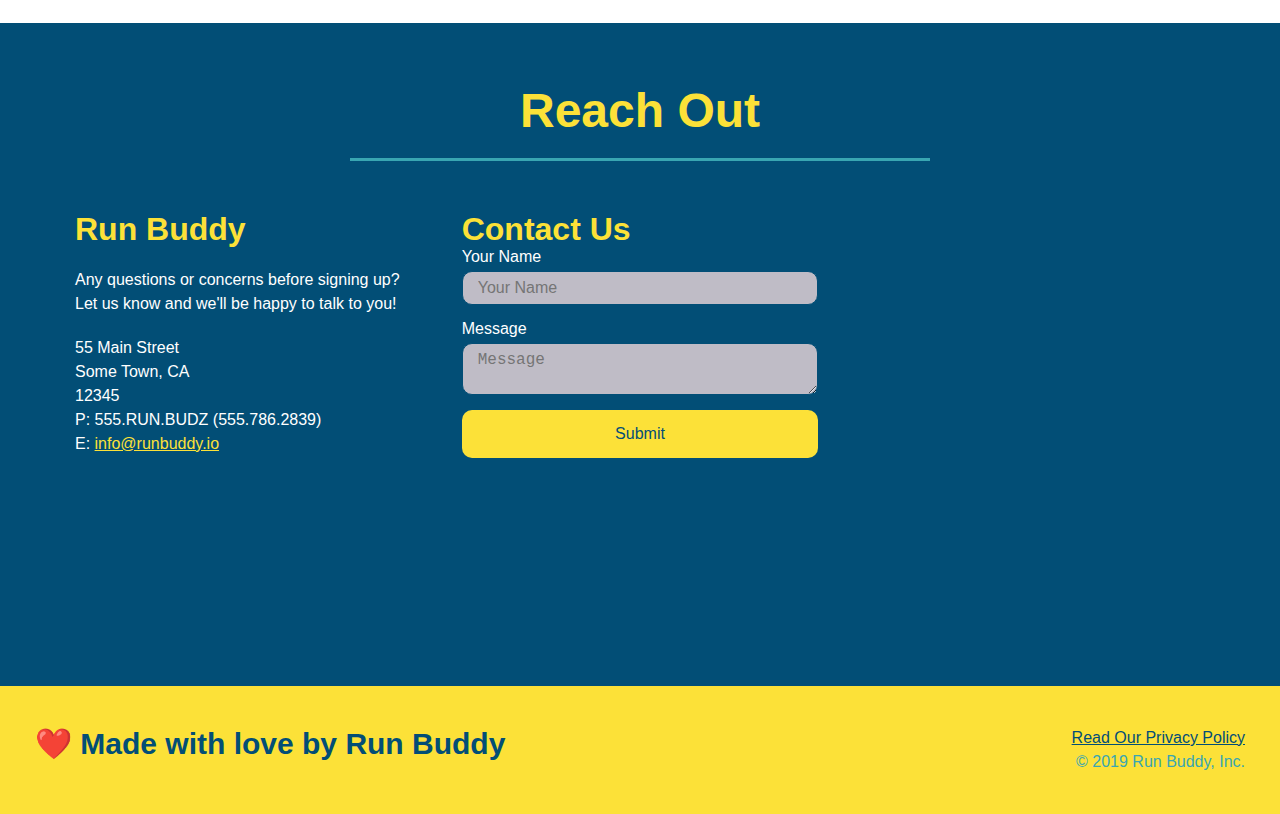
==== commit 74faadcc: "final final css touches" ====
--- a/index.html
+++ b/index.html
@@ -63,8 +63,8 @@
                     </p>
                     <p>
                         <span class="checkbox-wrapper">
+                            <input type="checkbox" name="age-confirm" id="checkbox" />
                             <label for="checkbox">I acknowledge that I am at least 18 years of age</label>
-                            <input type="checkbox" name="age-confirm" id="checkbox" />
                         </span>
                     </p>
                     <button type="submit">Get Running!</button>
--- a/assets/css/style.css
+++ b/assets/css/style.css
@@ -1,8 +1,8 @@
 /* This is how to comment */
 :root {
-    --primary-color: #fce138:var(--primary-color);
-    --secondary-color: #024e76:var(--secondary-color);
-    --tertiary-color: #39a6b2:var(--tertiary-color);
+    --primary-color: #fce138;
+    --secondary-color: #024e76;
+    --tertiary-color: #39a6b2;
 }
 * {
     margin: 0;
@@ -181,12 +181,13 @@
     width: 20px;
     height: 20px;
     border-radius: 50%;
-    background: var(--secondary-color);
+    background: #024e76;
     position: absolute;
     left: -29px;
     top: -3px;
-    background-image: radial-gradient(circle, #39a6b3, var(--secondary-color));
-}
+    background-image: radial-gradient(circle, var(--tertiary-color), var(--secondary-color));
+
+  }
 .checkbox-wrapper label::after {
     content: "";
     height: 6px;
@@ -197,7 +198,8 @@
     left: -26px;
     top: 1px;
     transform: rotate(-58deg);
-}
+
+  }
 .checkbox-wrapper input + label::after, 
 .radio-wrapper input + label::after {
     content: none;
